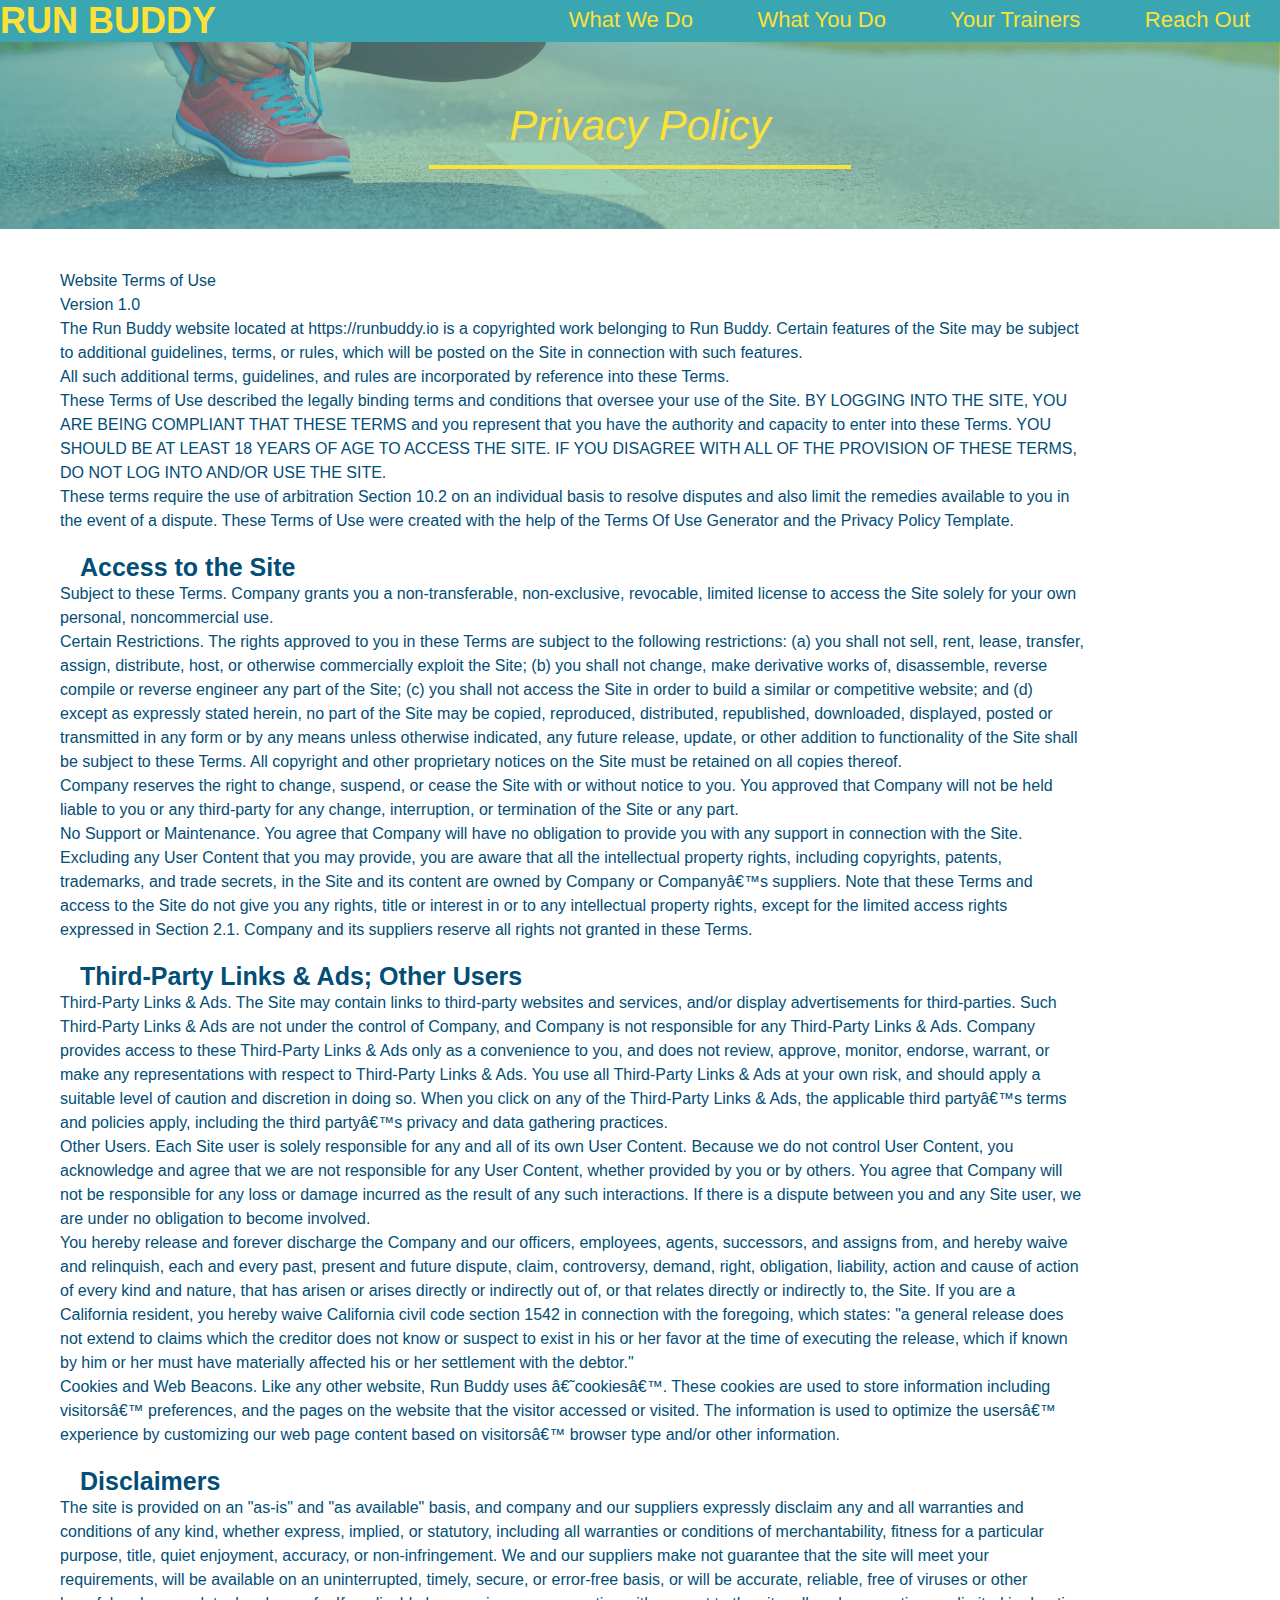
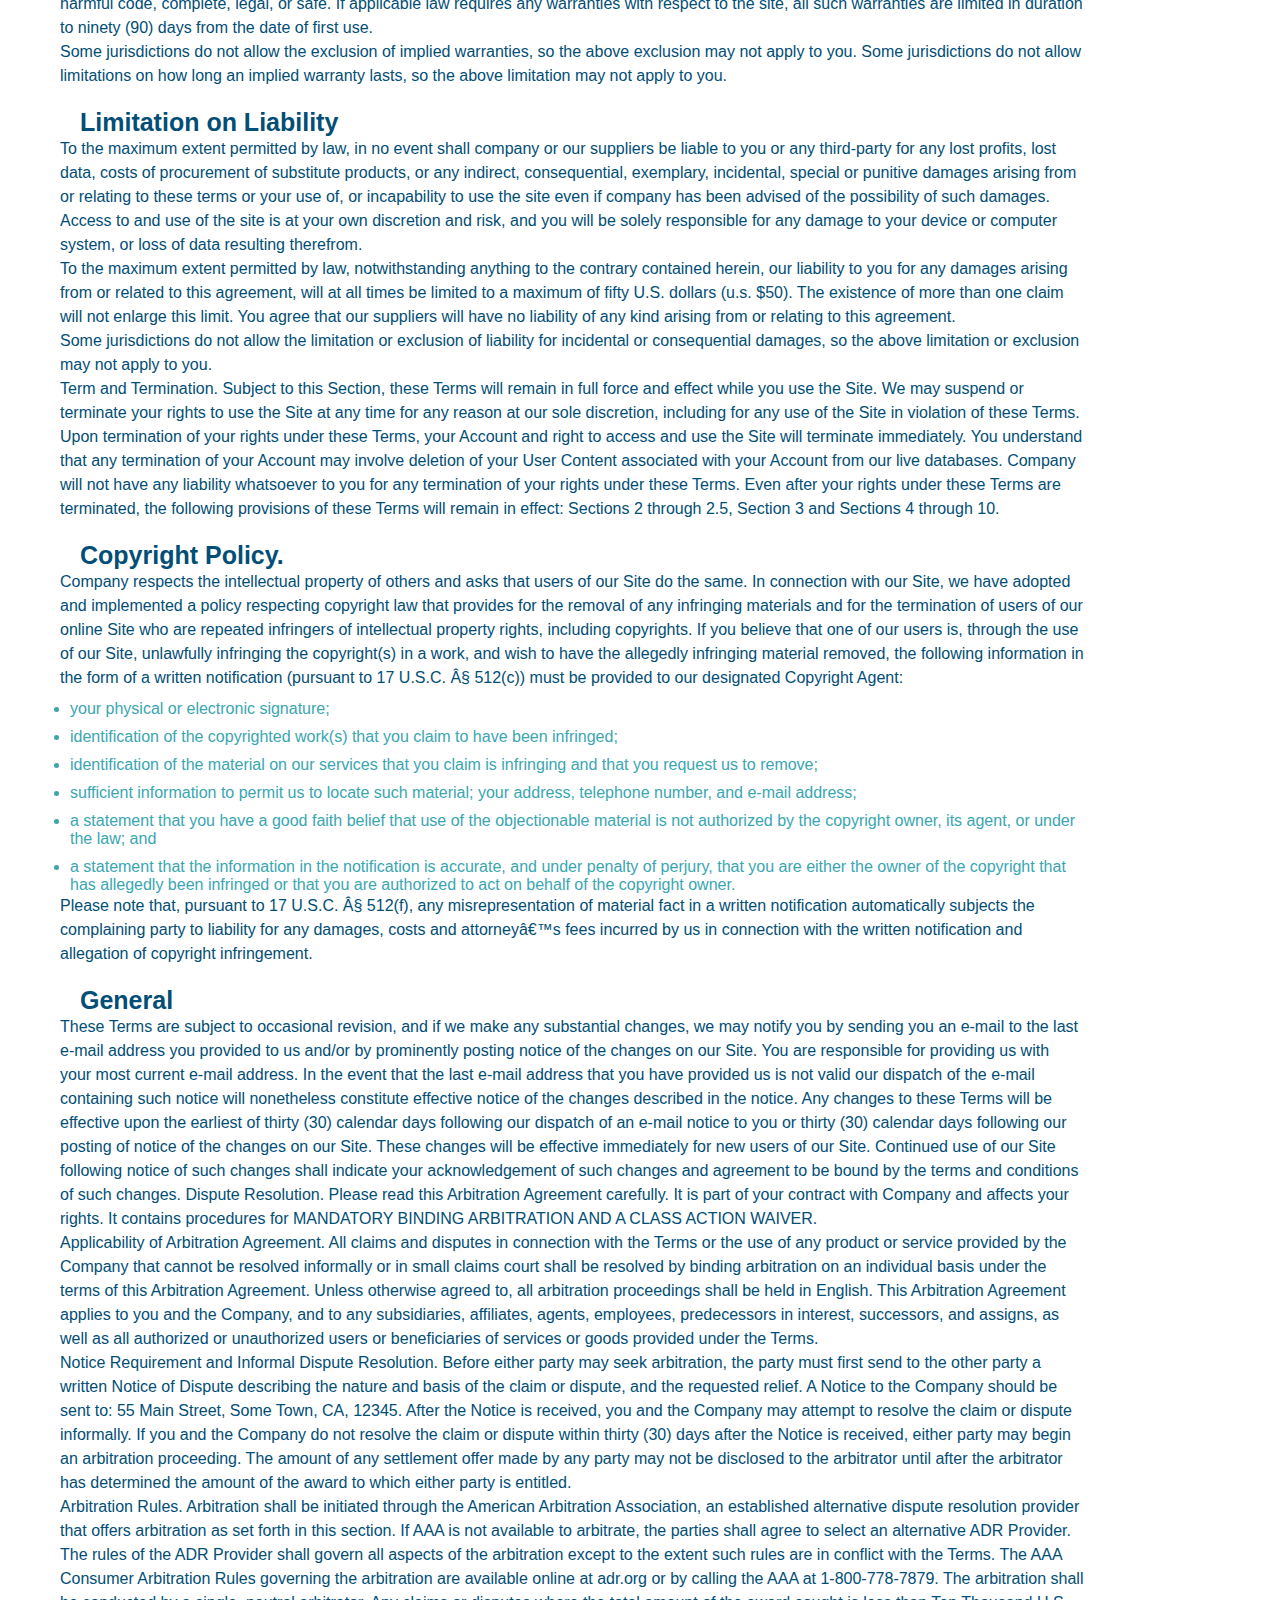
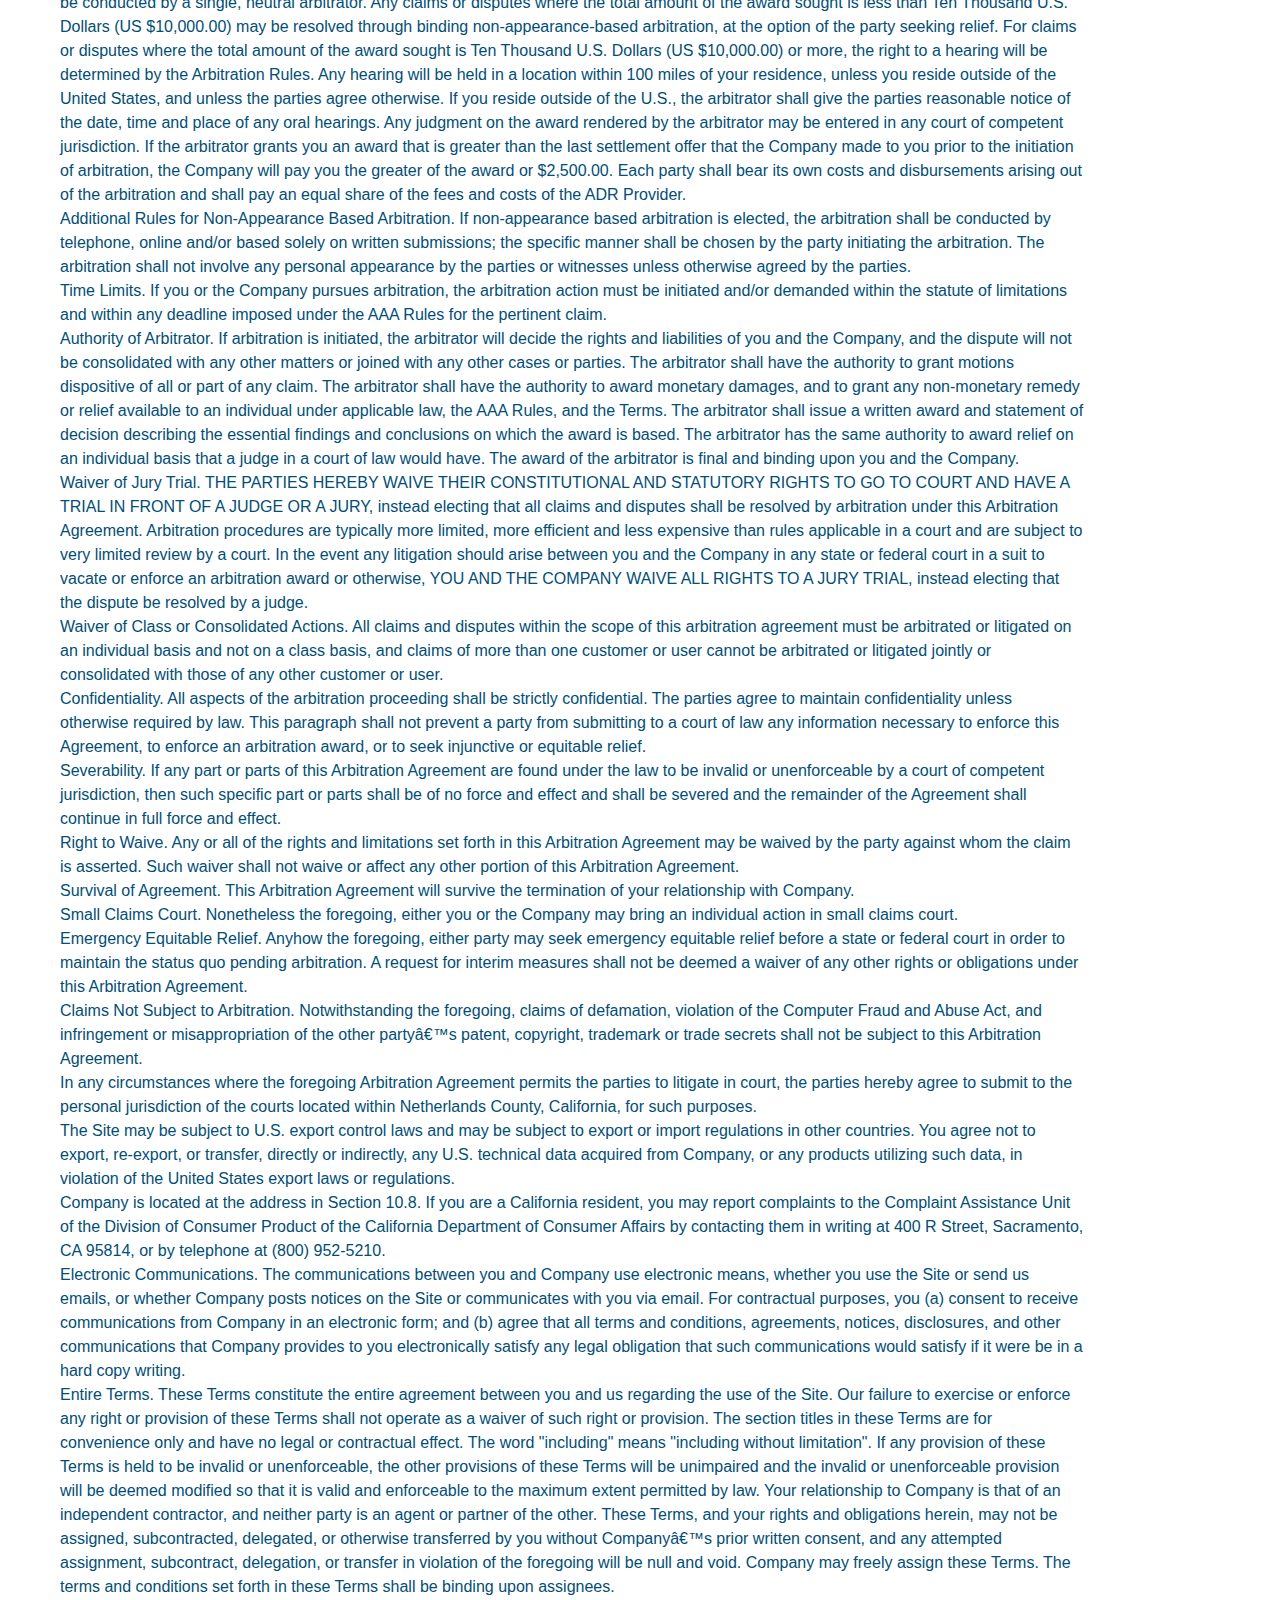
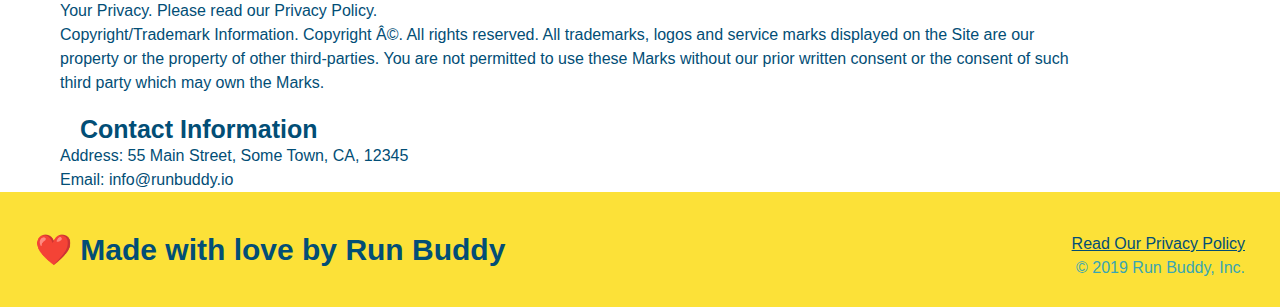
==== privacy-policy.html @ 4cdb473d "1.7" ====
<!DOCTYPE html>
<link rel="stylesheet" href="./assets/css/style.css"/>
<link rel="stylesheet" href="./assets/css/secondary-styles.css"/>
<html lang="en">
    <head>
        <meta charset="UTF-8"/>
        <title>Privacy Policy - Run Buddy</title>
    </head>
    <body> 
        <header>
            <h1> 
                <a href="/">RUN BUDDY</a>
    
                </h1>
            <nav>
                <!-- Unordered list element -->
                <ul>
                    <!-- List item elemtn -->
                    <li>
                        <!-- Anchor element -->
                        <a href="./index.html#what-we-do">What We Do</a>
                    </li>
                    <li>
                        <a href="./index.html#what-you-do">What You Do</a>
                    </li>
                    <li>
                        <a href="./index.html#your-trainers">Your Trainers</a>
                    </li>
                    <li>
                        <a href="./index.html#reach-out">Reach Out</a>
                    </li>
                </ul>
            </nav>
            </header>
            <section class="hero">
                <h2 class="page-title">
                    Privacy Policy
                </h2>

            </section> 

            <article class="secondary-content">
                <p>
                    Website Terms of Use
                  </p>
            
                  <p>
                    Version 1.0
                  </p>
            
                  <p>
                    The Run Buddy website located at https://runbuddy.io is a copyrighted work belonging to Run Buddy. Certain
                    features of the Site may be subject to additional guidelines, terms, or rules, which will be posted on the Site
                    in connection with such features.
                  </p>
            
                  <p>
                    All such additional terms, guidelines, and rules are incorporated by reference into these Terms.
                  </p>
            
                  <p>
                    These Terms of Use described the legally binding terms and conditions that oversee your use of the Site. BY
                    LOGGING INTO THE SITE, YOU ARE BEING COMPLIANT THAT THESE TERMS and you represent that you have the authority
                    and capacity to enter into these Terms. YOU SHOULD BE AT LEAST 18 YEARS OF AGE TO ACCESS THE SITE. IF YOU
                    DISAGREE WITH ALL OF THE PROVISION OF THESE TERMS, DO NOT LOG INTO AND/OR USE THE SITE.
                  </p>
            
                  <p>
                    These terms require the use of arbitration Section 10.2 on an individual basis to resolve disputes and also
                    limit the remedies available to you in the event of a dispute. These Terms of Use were created with the help of
                    the Terms Of Use Generator and the Privacy Policy Template.
                  </p>
            
                  <h3>
                    Access to the Site
                  </h3>
            
                  <p>
                    Subject to these Terms. Company grants you a non-transferable, non-exclusive, revocable, limited license to
                    access the Site solely for your own personal, noncommercial use.
                  </p>
            
                  <p>
                    Certain Restrictions. The rights approved to you in these Terms are subject to the following restrictions: (a)
                    you shall not sell, rent, lease, transfer, assign, distribute, host, or otherwise commercially exploit the Site;
                    (b) you shall not change, make derivative works of, disassemble, reverse compile or reverse engineer any part of
                    the Site; (c) you shall not access the Site in order to build a similar or competitive website; and (d) except
                    as expressly stated herein, no part of the Site may be copied, reproduced, distributed, republished, downloaded,
                    displayed, posted or transmitted in any form or by any means unless otherwise indicated, any future release,
                    update, or other addition to functionality of the Site shall be subject to these Terms. All copyright and other
                    proprietary notices on the Site must be retained on all copies thereof.
                  </p>
            
                  <p>
                    Company reserves the right to change, suspend, or cease the Site with or without notice to you. You approved
                    that Company will not be held liable to you or any third-party for any change, interruption, or termination of
                    the Site or any part.
                  </p>
            
                  <p>
                    No Support or Maintenance. You agree that Company will have no obligation to provide you with any support in
                    connection with the Site.
                  </p>
            
                  <p>
                    Excluding any User Content that you may provide, you are aware that all the intellectual property rights,
                    including copyrights, patents, trademarks, and trade secrets, in the Site and its content are owned by Company
                    or Companyâ€™s suppliers. Note that these Terms and access to the Site do not give you any rights, title or
                    interest in or to any intellectual property rights, except for the limited access rights expressed in Section
                    2.1. Company and its suppliers reserve all rights not granted in these Terms.
                  </p>
            
                  <h3>
                    Third-Party Links & Ads; Other Users
                  </h3>
            
                  <p>
                    Third-Party Links & Ads. The Site may contain links to third-party websites and services, and/or display
                    advertisements for third-parties. Such Third-Party Links & Ads are not under the control of Company, and Company
                    is not responsible for any Third-Party Links & Ads. Company provides access to these Third-Party Links & Ads
                    only as a convenience to you, and does not review, approve, monitor, endorse, warrant, or make any
                    representations with respect to Third-Party Links & Ads. You use all Third-Party Links & Ads at your own risk,
                    and should apply a suitable level of caution and discretion in doing so. When you click on any of the
                    Third-Party Links & Ads, the applicable third partyâ€™s terms and policies apply, including the third partyâ€™s
                    privacy and data gathering practices.
                  </p>
            
                  <p>
                    Other Users. Each Site user is solely responsible for any and all of its own User Content. Because we do not
                    control User Content, you acknowledge and agree that we are not responsible for any User Content, whether
                    provided by you or by others. You agree that Company will not be responsible for any loss or damage incurred as
                    the result of any such interactions. If there is a dispute between you and any Site user, we are under no
                    obligation to become involved.
                  </p>
            
                  <p>
                    You hereby release and forever discharge the Company and our officers, employees, agents, successors, and
                    assigns from, and hereby waive and relinquish, each and every past, present and future dispute, claim,
                    controversy, demand, right, obligation, liability, action and cause of action of every kind and nature, that has
                    arisen or arises directly or indirectly out of, or that relates directly or indirectly to, the Site. If you are
                    a California resident, you hereby waive California civil code section 1542 in connection with the foregoing,
                    which states: "a general release does not extend to claims which the creditor does not know or suspect to exist
                    in his or her favor at the time of executing the release, which if known by him or her must have materially
                    affected his or her settlement with the debtor."
                  </p>
            
                  <p>
                    Cookies and Web Beacons. Like any other website, Run Buddy uses â€˜cookiesâ€™. These cookies are used to store
                    information including visitorsâ€™ preferences, and the pages on the website that the visitor accessed or visited.
                    The information is used to optimize the usersâ€™ experience by customizing our web page content based on visitorsâ€™
                    browser type and/or other information.
                  </p>
            
                  <h3>
                    Disclaimers
                  </h3>
            
                  <p>
                    The site is provided on an "as-is" and "as available" basis, and company and our suppliers expressly disclaim
                    any and all warranties and conditions of any kind, whether express, implied, or statutory, including all
                    warranties or conditions of merchantability, fitness for a particular purpose, title, quiet enjoyment, accuracy,
                    or non-infringement. We and our suppliers make not guarantee that the site will meet your requirements, will be
                    available on an uninterrupted, timely, secure, or error-free basis, or will be accurate, reliable, free of
                    viruses or other harmful code, complete, legal, or safe. If applicable law requires any warranties with respect
                    to the site, all such warranties are limited in duration to ninety (90) days from the date of first use.
                  </p>
            
                  <p>
                    Some jurisdictions do not allow the exclusion of implied warranties, so the above exclusion may not apply to
                    you. Some jurisdictions do not allow limitations on how long an implied warranty lasts, so the above limitation
                    may not apply to you.
                  </p>
            
                  <h3>
                    Limitation on Liability
                  </h3>
            
                  <p>
                    To the maximum extent permitted by law, in no event shall company or our suppliers be liable to you or any
                    third-party for any lost profits, lost data, costs of procurement of substitute products, or any indirect,
                    consequential, exemplary, incidental, special or punitive damages arising from or relating to these terms or
                    your use of, or incapability to use the site even if company has been advised of the possibility of such
                    damages. Access to and use of the site is at your own discretion and risk, and you will be solely responsible
                    for any damage to your device or computer system, or loss of data resulting therefrom.
                  </p>
            
                  <p>
                    To the maximum extent permitted by law, notwithstanding anything to the contrary contained herein, our liability
                    to you for any damages arising from or related to this agreement, will at all times be limited to a maximum of
                    fifty U.S. dollars (u.s. $50). The existence of more than one claim will not enlarge this limit. You agree that
                    our suppliers will have no liability of any kind arising from or relating to this agreement.
                  </p>
            
                  <p>
                    Some jurisdictions do not allow the limitation or exclusion of liability for incidental or consequential
                    damages, so the above limitation or exclusion may not apply to you.
                  </p>
            
                  <p>
                    Term and Termination. Subject to this Section, these Terms will remain in full force and effect while you use
                    the Site. We may suspend or terminate your rights to use the Site at any time for any reason at our sole
                    discretion, including for any use of the Site in violation of these Terms. Upon termination of your rights under
                    these Terms, your Account and right to access and use the Site will terminate immediately. You understand that
                    any termination of your Account may involve deletion of your User Content associated with your Account from our
                    live databases. Company will not have any liability whatsoever to you for any termination of your rights under
                    these Terms. Even after your rights under these Terms are terminated, the following provisions of these Terms
                    will remain in effect: Sections 2 through 2.5, Section 3 and Sections 4 through 10.
                  </p>
            
                  <h3>
                    Copyright Policy.
                  </h3>
            
                  <p>
                    Company respects the intellectual property of others and asks that users of our Site do the same. In connection
                    with our Site, we have adopted and implemented a policy respecting copyright law that provides for the removal
                    of any infringing materials and for the termination of users of our online Site who are repeated infringers of
                    intellectual property rights, including copyrights. If you believe that one of our users is, through the use of
                    our Site, unlawfully infringing the copyright(s) in a work, and wish to have the allegedly infringing material
                    removed, the following information in the form of a written notification (pursuant to 17 U.S.C. Â§ 512(c)) must
                    be provided to our designated Copyright Agent:
                  </p>
            
                  <ul>
                    <li>
                      your physical or electronic signature;
                    </li>
                    <li>
                      identification of the copyrighted work(s) that you claim to have been infringed;
                    </li>
                    <li>
                      identification of the material on our services that you claim is infringing and that you request us to remove;
                    </li>
                    <li>
                      sufficient information to permit us to locate such material; your address, telephone number, and e-mail
                      address;
                    </li>
                    <li>
                      a statement that you have a good faith belief that use of the objectionable material is not authorized by the
                      copyright owner, its agent, or under the law; and
                    </li>
                    <li>
                      a statement that the information in the notification is accurate, and under penalty of perjury, that you are
                      either the owner of the copyright that has allegedly been infringed or that you are authorized to act on
                      behalf of the copyright owner.
                    </li>
                  </ul>
            
                  <p>
                    Please note that, pursuant to 17 U.S.C. Â§ 512(f), any misrepresentation of material fact in a written
                    notification automatically subjects the complaining party to liability for any damages, costs and attorneyâ€™s
                    fees incurred by us in connection with the written notification and allegation of copyright infringement.
                  </p>
            
                  <h3>
                    General
                  </h3>
            
                  <p>
                    These Terms are subject to occasional revision, and if we make any substantial changes, we may notify you by
                    sending you an e-mail to the last e-mail address you provided to us and/or by prominently posting notice of the
                    changes on our Site. You are responsible for providing us with your most current e-mail address. In the event
                    that the last e-mail address that you have provided us is not valid our dispatch of the e-mail containing such
                    notice will nonetheless constitute effective notice of the changes described in the notice. Any changes to these
                    Terms will be effective upon the earliest of thirty (30) calendar days following our dispatch of an e-mail
                    notice to you or thirty (30) calendar days following our posting of notice of the changes on our Site. These
                    changes will be effective immediately for new users of our Site. Continued use of our Site following notice of
                    such changes shall indicate your acknowledgement of such changes and agreement to be bound by the terms and
                    conditions of such changes. Dispute Resolution. Please read this Arbitration Agreement carefully. It is part of
                    your contract with Company and affects your rights. It contains procedures for MANDATORY BINDING ARBITRATION AND
                    A CLASS ACTION WAIVER.
                  </p>
            
                  <p>
                    Applicability of Arbitration Agreement. All claims and disputes in connection with the Terms or the use of any
                    product or service provided by the Company that cannot be resolved informally or in small claims court shall be
                    resolved by binding arbitration on an individual basis under the terms of this Arbitration Agreement. Unless
                    otherwise agreed to, all arbitration proceedings shall be held in English. This Arbitration Agreement applies to
                    you and the Company, and to any subsidiaries, affiliates, agents, employees, predecessors in interest,
                    successors, and assigns, as well as all authorized or unauthorized users or beneficiaries of services or goods
                    provided under the Terms.
                  </p>
            
                  <p>
                    Notice Requirement and Informal Dispute Resolution. Before either party may seek arbitration, the party must
                    first send to the other party a written Notice of Dispute describing the nature and basis of the claim or
                    dispute, and the requested relief. A Notice to the Company should be sent to: 55 Main Street, Some Town, CA,
                    12345. After the Notice is received, you and the Company may attempt to resolve the claim or dispute informally.
                    If you and the Company do not resolve the claim or dispute within thirty (30) days after the Notice is received,
                    either party may begin an arbitration proceeding. The amount of any settlement offer made by any party may not
                    be disclosed to the arbitrator until after the arbitrator has determined the amount of the award to which either
                    party is entitled.
                  </p>
            
                  <p>
                    Arbitration Rules. Arbitration shall be initiated through the American Arbitration Association, an established
                    alternative dispute resolution provider that offers arbitration as set forth in this section. If AAA is not
                    available to arbitrate, the parties shall agree to select an alternative ADR Provider. The rules of the ADR
                    Provider shall govern all aspects of the arbitration except to the extent such rules are in conflict with the
                    Terms. The AAA Consumer Arbitration Rules governing the arbitration are available online at adr.org or by
                    calling the AAA at 1-800-778-7879. The arbitration shall be conducted by a single, neutral arbitrator. Any
                    claims or disputes where the total amount of the award sought is less than Ten Thousand U.S. Dollars (US
                    $10,000.00) may be resolved through binding non-appearance-based arbitration, at the option of the party seeking
                    relief. For claims or disputes where the total amount of the award sought is Ten Thousand U.S. Dollars (US
                    $10,000.00) or more, the right to a hearing will be determined by the Arbitration Rules. Any hearing will be
                    held in a location within 100 miles of your residence, unless you reside outside of the United States, and
                    unless the parties agree otherwise. If you reside outside of the U.S., the arbitrator shall give the parties
                    reasonable notice of the date, time and place of any oral hearings. Any judgment on the award rendered by the
                    arbitrator may be entered in any court of competent jurisdiction. If the arbitrator grants you an award that is
                    greater than the last settlement offer that the Company made to you prior to the initiation of arbitration, the
                    Company will pay you the greater of the award or $2,500.00. Each party shall bear its own costs and
                    disbursements arising out of the arbitration and shall pay an equal share of the fees and costs of the ADR
                    Provider.
                  </p>
            
                  <p>
                    Additional Rules for Non-Appearance Based Arbitration. If non-appearance based arbitration is elected, the
                    arbitration shall be conducted by telephone, online and/or based solely on written submissions; the specific
                    manner shall be chosen by the party initiating the arbitration. The arbitration shall not involve any personal
                    appearance by the parties or witnesses unless otherwise agreed by the parties.
                  </p>
            
                  <p>
                    Time Limits. If you or the Company pursues arbitration, the arbitration action must be initiated and/or demanded
                    within the statute of limitations and within any deadline imposed under the AAA Rules for the pertinent claim.
                  </p>
            
                  <p>
                    Authority of Arbitrator. If arbitration is initiated, the arbitrator will decide the rights and liabilities of
                    you and the Company, and the dispute will not be consolidated with any other matters or joined with any other
                    cases or parties. The arbitrator shall have the authority to grant motions dispositive of all or part of any
                    claim. The arbitrator shall have the authority to award monetary damages, and to grant any non-monetary remedy
                    or relief available to an individual under applicable law, the AAA Rules, and the Terms. The arbitrator shall
                    issue a written award and statement of decision describing the essential findings and conclusions on which the
                    award is based. The arbitrator has the same authority to award relief on an individual basis that a judge in a
                    court of law would have. The award of the arbitrator is final and binding upon you and the Company.
                  </p>
            
                  <p>
                    Waiver of Jury Trial. THE PARTIES HEREBY WAIVE THEIR CONSTITUTIONAL AND STATUTORY RIGHTS TO GO TO COURT AND HAVE
                    A TRIAL IN FRONT OF A JUDGE OR A JURY, instead electing that all claims and disputes shall be resolved by
                    arbitration under this Arbitration Agreement. Arbitration procedures are typically more limited, more efficient
                    and less expensive than rules applicable in a court and are subject to very limited review by a court. In the
                    event any litigation should arise between you and the Company in any state or federal court in a suit to vacate
                    or enforce an arbitration award or otherwise, YOU AND THE COMPANY WAIVE ALL RIGHTS TO A JURY TRIAL, instead
                    electing that the dispute be resolved by a judge.
                  </p>
            
                  <p>
                    Waiver of Class or Consolidated Actions. All claims and disputes within the scope of this arbitration agreement
                    must be arbitrated or litigated on an individual basis and not on a class basis, and claims of more than one
                    customer or user cannot be arbitrated or litigated jointly or consolidated with those of any other customer or
                    user.
                  </p>
            
                  <p>
                    Confidentiality. All aspects of the arbitration proceeding shall be strictly confidential. The parties agree to
                    maintain confidentiality unless otherwise required by law. This paragraph shall not prevent a party from
                    submitting to a court of law any information necessary to enforce this Agreement, to enforce an arbitration
                    award, or to seek injunctive or equitable relief.
                  </p>
            
                  <p>
                    Severability. If any part or parts of this Arbitration Agreement are found under the law to be invalid or
                    unenforceable by a court of competent jurisdiction, then such specific part or parts shall be of no force and
                    effect and shall be severed and the remainder of the Agreement shall continue in full force and effect.
                  </p>
            
                  <p>
                    Right to Waive. Any or all of the rights and limitations set forth in this Arbitration Agreement may be waived
                    by the party against whom the claim is asserted. Such waiver shall not waive or affect any other portion of this
                    Arbitration Agreement.
                  </p>
            
                  <p>
                    Survival of Agreement. This Arbitration Agreement will survive the termination of your relationship with
                    Company.
                  </p>
            
                  <p>
                    Small Claims Court. Nonetheless the foregoing, either you or the Company may bring an individual action in small
                    claims court.
                  </p>
            
                  <p>
                    Emergency Equitable Relief. Anyhow the foregoing, either party may seek emergency equitable relief before a
                    state or federal court in order to maintain the status quo pending arbitration. A request for interim measures
                    shall not be deemed a waiver of any other rights or obligations under this Arbitration Agreement.
                  </p>
            
                  <p>
                    Claims Not Subject to Arbitration. Notwithstanding the foregoing, claims of defamation, violation of the
                    Computer Fraud and Abuse Act, and infringement or misappropriation of the other partyâ€™s patent, copyright,
                    trademark or trade secrets shall not be subject to this Arbitration Agreement.
                  </p>
            
                  <p>
                    In any circumstances where the foregoing Arbitration Agreement permits the parties to litigate in court, the
                    parties hereby agree to submit to the personal jurisdiction of the courts located within Netherlands County,
                    California, for such purposes.
                  </p>
            
                  <p>
                    The Site may be subject to U.S. export control laws and may be subject to export or import regulations in other
                    countries. You agree not to export, re-export, or transfer, directly or indirectly, any U.S. technical data
                    acquired from Company, or any products utilizing such data, in violation of the United States export laws or
                    regulations.
                  </p>
            
                  <p>
                    Company is located at the address in Section 10.8. If you are a California resident, you may report complaints
                    to the Complaint Assistance Unit of the Division of Consumer Product of the California Department of Consumer
                    Affairs by contacting them in writing at 400 R Street, Sacramento, CA 95814, or by telephone at (800) 952-5210.
                  </p>
            
                  <p>
                    Electronic Communications. The communications between you and Company use electronic means, whether you use the
                    Site or send us emails, or whether Company posts notices on the Site or communicates with you via email. For
                    contractual purposes, you (a) consent to receive communications from Company in an electronic form; and (b)
                    agree that all terms and conditions, agreements, notices, disclosures, and other communications that Company
                    provides to you electronically satisfy any legal obligation that such communications would satisfy if it were be
                    in a hard copy writing.
                  </p>
            
                  <p>
                    Entire Terms. These Terms constitute the entire agreement between you and us regarding the use of the Site. Our
                    failure to exercise or enforce any right or provision of these Terms shall not operate as a waiver of such right
                    or provision. The section titles in these Terms are for convenience only and have no legal or contractual
                    effect. The word "including" means "including without limitation". If any provision of these Terms is held to be
                    invalid or unenforceable, the other provisions of these Terms will be unimpaired and the invalid or
                    unenforceable provision will be deemed modified so that it is valid and enforceable to the maximum extent
                    permitted by law. Your relationship to Company is that of an independent contractor, and neither party is an
                    agent or partner of the other. These Terms, and your rights and obligations herein, may not be assigned,
                    subcontracted, delegated, or otherwise transferred by you without Companyâ€™s prior written consent, and any
                    attempted assignment, subcontract, delegation, or transfer in violation of the foregoing will be null and void.
                    Company may freely assign these Terms. The terms and conditions set forth in these Terms shall be binding upon
                    assignees.
                  </p>
            
                  <p>
                    Your Privacy. Please read our Privacy Policy.
                  </p>
            
                  <p>
                    Copyright/Trademark Information. Copyright Â©. All rights reserved. All trademarks, logos and service marks
                    displayed on the Site are our property or the property of other third-parties. You are not permitted to use
                    these Marks without our prior written consent or the consent of such third party which may own the Marks.
                  </p>
            
                  <h3>
                    Contact Information
                  </h3>
            
                  <p>
                    Address: 55 Main Street, Some Town, CA, 12345
                  </p>
            
                  <p>
                    Email: info@runbuddy.io
                  </p>

            </article>
             <!-- footer -->
        <footer>
            <h2>❤️ Made with love by Run Buddy</h2>
            <div>
                <a href="#">Read Our Privacy Policy</a><br/>
                &copy; 2019 Run Buddy, Inc.
            </div>

        </footer>
    </body>

</html>
---- assets/css/style.css ----
* {
    margin: 0;
    padding: 0;
    box-sizing: border-box;
}
body {
    /* more on this crazy alphanumerical value in a minute! */
    color: #39a6b2;
    font-family: Helvetica, Arial, sans-serif;
    
  }

  /* apply styles to <header> */
  header {
      padding: 20px 35 px; 
      background-color: #39a6b2;
  }

  header h1 {
      font-weight: bold;
      font-size: 36px;
      color: #fce138;
      margin: 0;
      display: inline;
  }

  header a {
    text-decoration: none;  
    color: #fce138
  }
  header nav {
      float: right;
      margin: 7px 0;
  }
  header nav ul li {
      display: inline;
  }
  header nav ul li a {
      margin: 0 30px;
      font-weight: lighter;
      font-size: 22px;
  }

  footer {
      background: #fce138;
      width: 100%;
      padding: 40px 35px;
  }

  footer h2 {
      display: inline;
      color: #024e76;
      font-size: 30px;
      margin: 0;
  }

  footer div {
      float: right;
      line-height: 1.5;
      text-align: right;
  }

  footer a {
      color: #024e76;
  }
  section {
    padding: 60px;
  
  }

  /* Hero Style Start */
  .hero {
    background-image: url("../images/hero-bg.jpg");
    height: 600px;
    background-size: cover;
    background-position: center;
    position: relative;
    
  }
  /* Hero Style End */

  .hero-form {
      color:#024e76;
      background:#fce138;
      padding: 20px;
      width: 500px;
      border: solid 3px #024e76;
      position: absolute;
      bottom: 120px;
      right: 140px;
  }

  .hero-form p {
      margin: 5px 15px;

  }

  .form-input {
    border: 1px solid #024e76;
    display: block;
    padding: 7px 15px;
    font-size: 16px;
    color: #024e76;
    width: 100%;
    margin-bottom: 15px;
  
  }

  .hero-form label {
      margin: 0 5px;
  }

  .hero-form button {
      background: #024e76;
      color: #fce138;
      padding: 10px 20px;
      margin: 10px;
      border: none;
      font-size: 16px;
  }
/* Hero styles end */

.intro {
    text-align: center;
}


.intro p {
    line-height: 1.7;
    color: #39a6b2;
    width: 80%;
    font-size: 20px;
    /* add this alongside your other declarations */
    margin: 0 auto
}

.steps {
    text-align: center;
    background: #fce138;
}

.section-title {
    font-size: 55px;
    color: #024e76;
    margin-bottom: 35px;
    padding: 0 100px 20px 100px;
    display: inline-block;
    border-bottom: 3px solid;
  }
  
  .primary-border {
    border-color: #fce138;
  }
  
  .secondary-border {
    border-color: #39a6b2;
  }

  .steps div {
      margin-bottom: 80px;
  }
  .steps img {
    width: 15%;
    margin: 10px 0;
  }
  
  .steps h3 {
    color: #024e76;
    font-size: 46px;
    margin-top: 10px;
  }
  
  .steps p {
    color: #39a6b2;
    font-size: 23px;
  }
  .steps span {
      font-size: 38px;
  }

  .trainers {
      text-align: center;
      
  }
  .trainer {
    width: 900px;
    margin: 0 auto 30px auto;
    background: #024e76;
    color: #fce138;
    overflow: auto;
  }
  .trainer img {
    width: 35%;
    float: left;
    overflow: auto;
  }
  
  .trainer-bio {
    padding: 35px;
    float: left;
    width: 65%;
  }
  .text-left {
    text-align: left;
  }
  
  .text-right {
    text-align: right;
  }
  .trainer-bio h3 {
    font-size: 32px;
    margin-bottom: 8px;
  }
  
  .trainer-bio h4 {
    font-weight: lighter;
    font-size: 26px;
    margin-bottom: 25px;
  }
  
  .trainer-bio p {
    font-size: 17px;
    line-height: 1.3;
  }
  .contact {
    background-color: #024e76;
    text-align: center;
  }
.contact h2 {
  color:#fce138;
}
.contact-info iframe {
  width: 400px;
  height: 400px;
}

.contact-info div {
  width: 410px;
  display: inline-block;
  vertical-align: top;
  text-align: left;
  margin: 30px 0 0 60px;
  color: white;
}

.contact-info h3 {
  color: #fce138;
  font-size: 32px;
}

.contact-info p, .contact-info address {
  margin: 20px 0;
  line-height: 1.5;
  font-size: 20px;
  font-style: normal;
}

.contact-info a {
  color: #fce138;
}
---- assets/css/secondary-styles.css ----
.hero {
    background-position: bottom;
    height: auto;
    text-align: center;
    margin-bottom: 40px;
  }

  .page-title {
      color: #fce138;
      display: inline-block;
      border-bottom: 4px solid #fce138;
      padding: 0 80px 15px 80px;
      font-weight: normal;
      font-size: 42px;
      font-style: italic;
  }

  .secondary-content {
      width: 80%;
      margin: 30px 0 0 60px;
      color: #024e76;

  }
  .secondary-content h3 {
      font-size: 25px;
      margin: 20px 0 0 20px;
  }

  .secondary-content p {
      font-size: 16px;
      line-height: 1.5;
      margin: 30px 0 0 60p;
  }

  .secondary-content li {
      color: #39a6b2;
      margin: 10px 0 0 10px;
  }
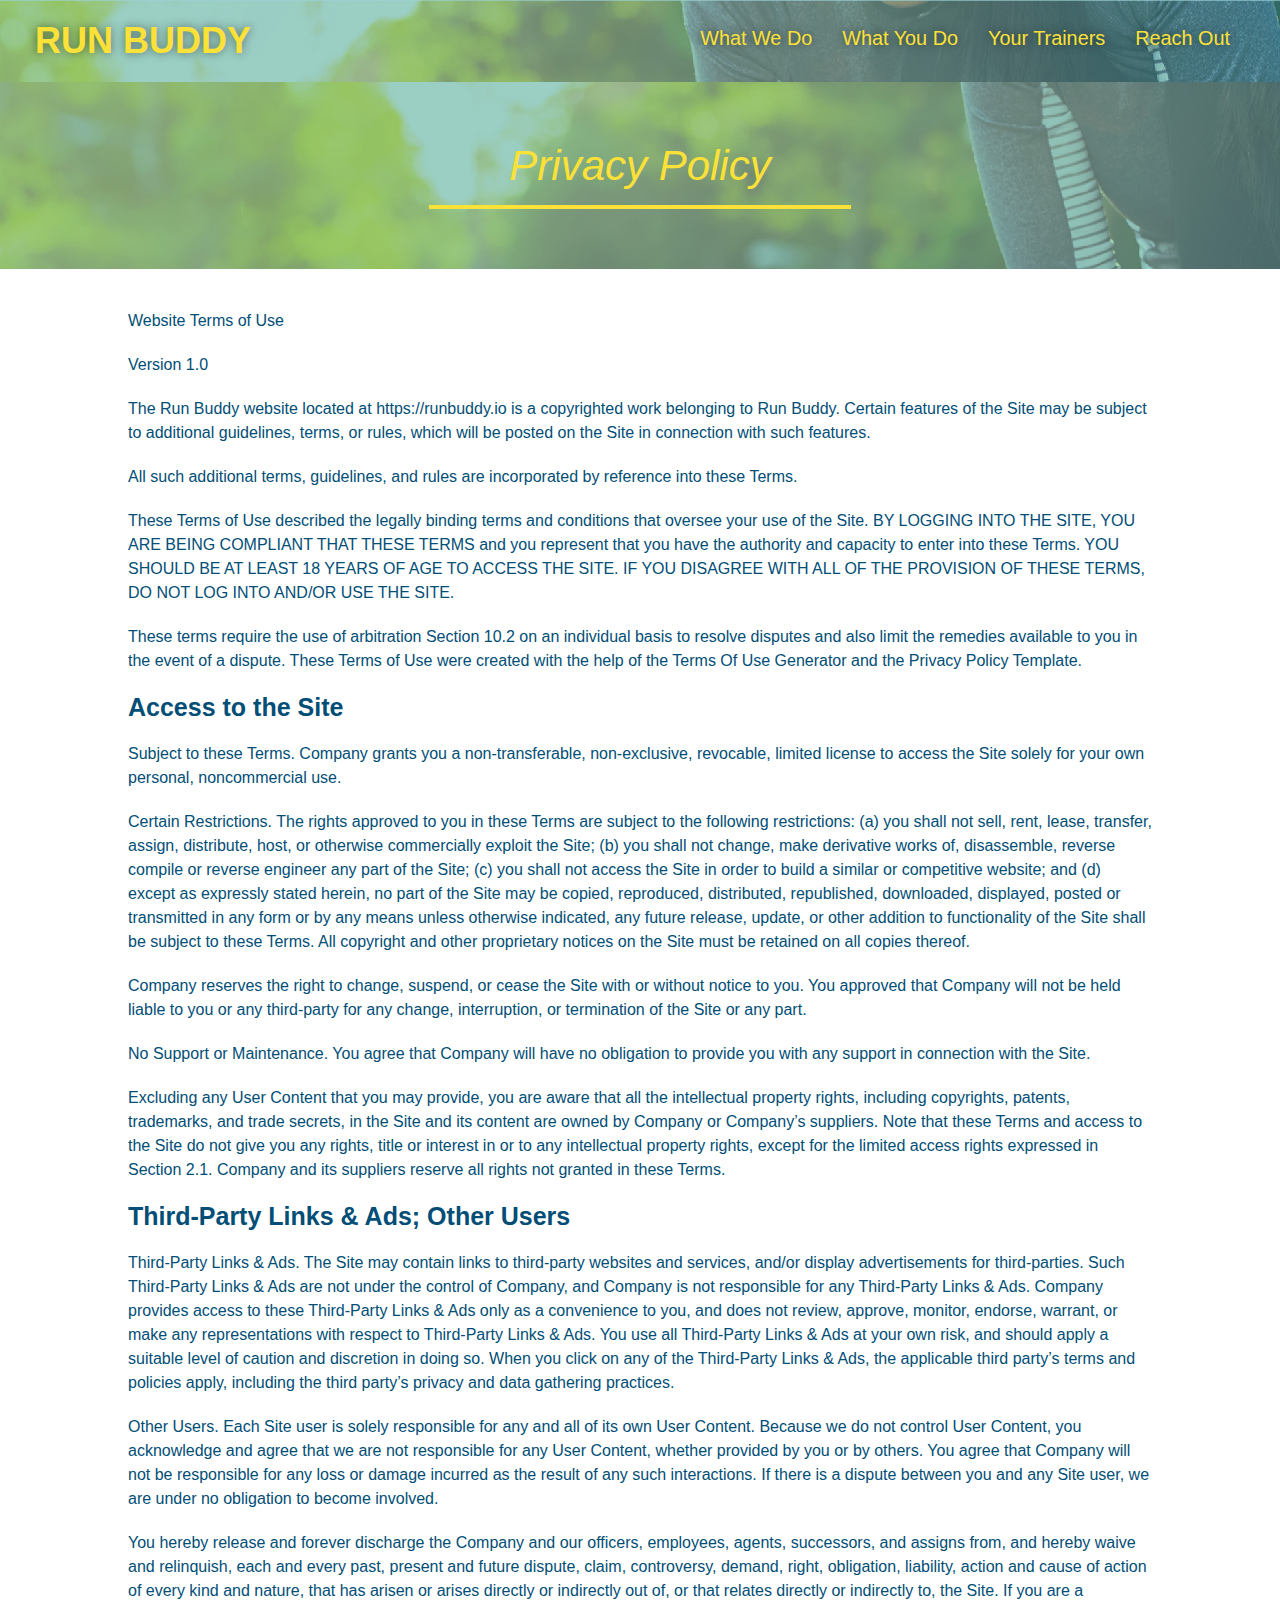
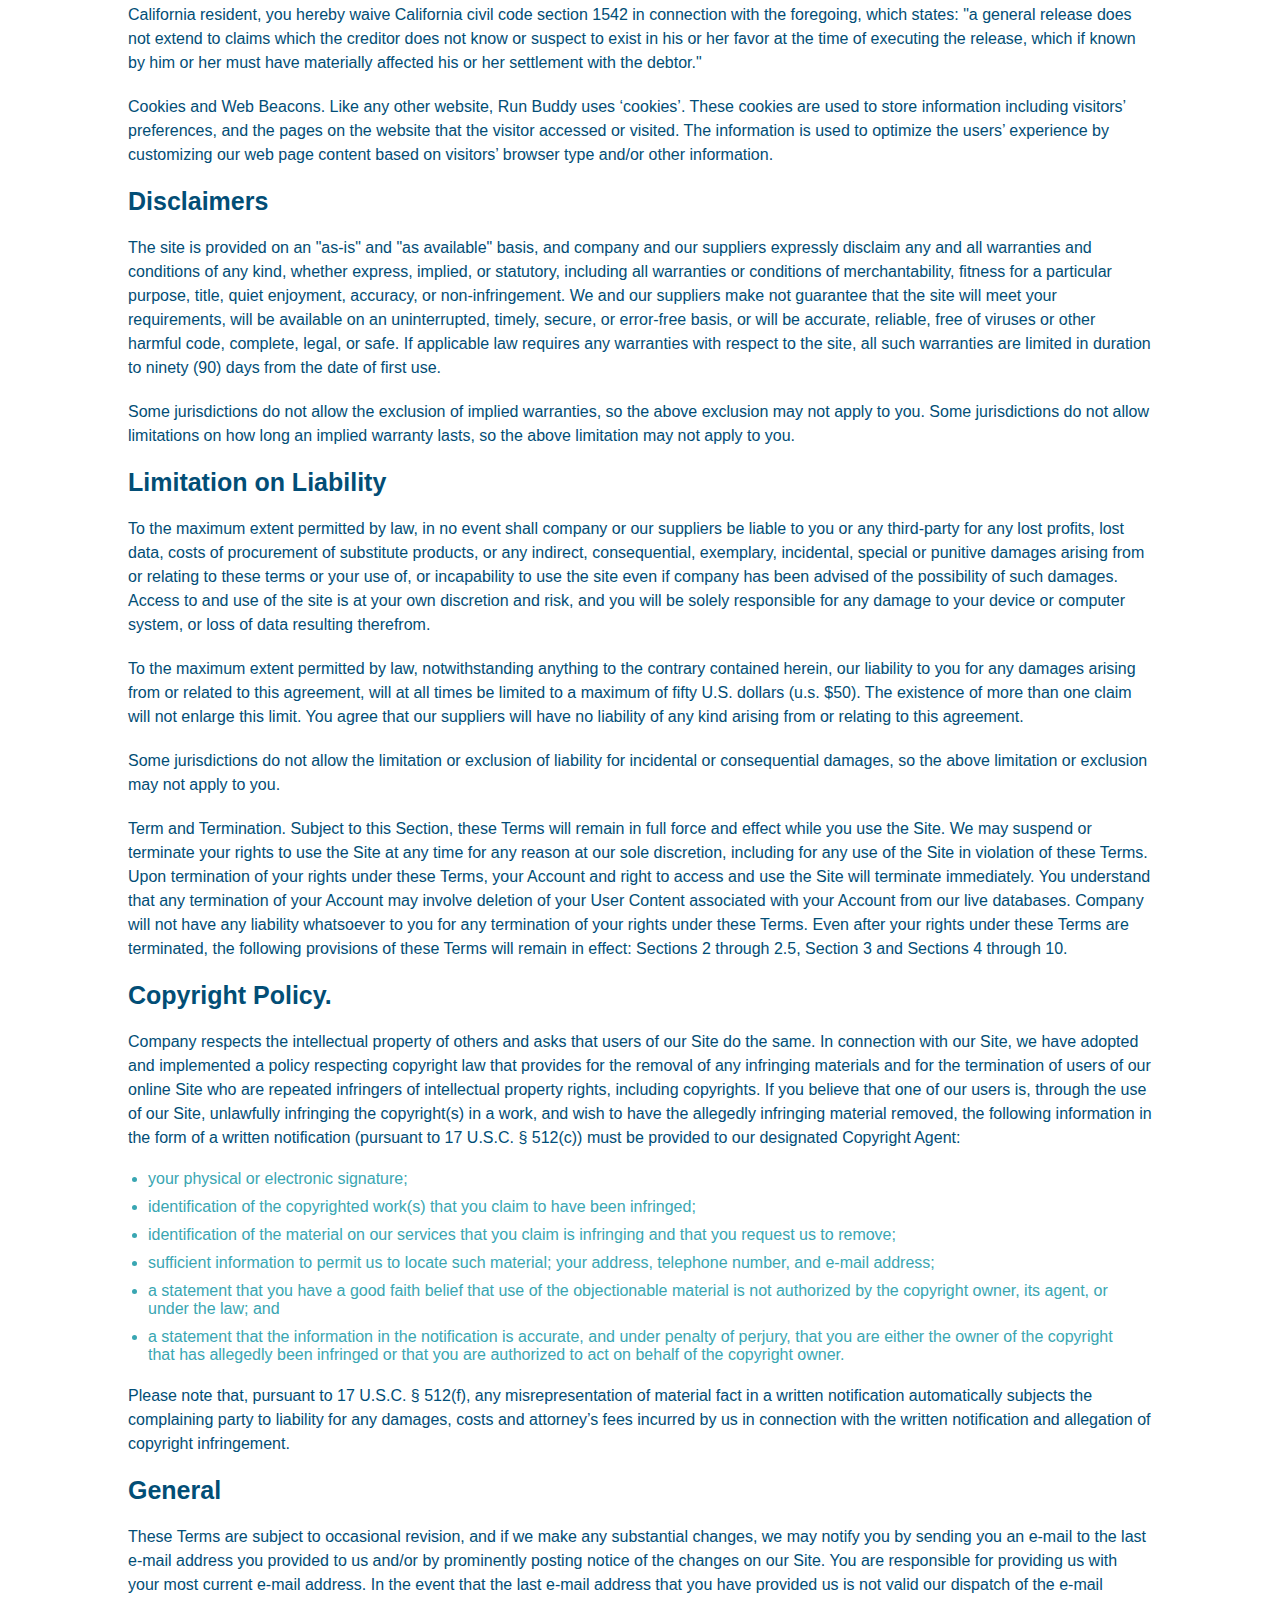
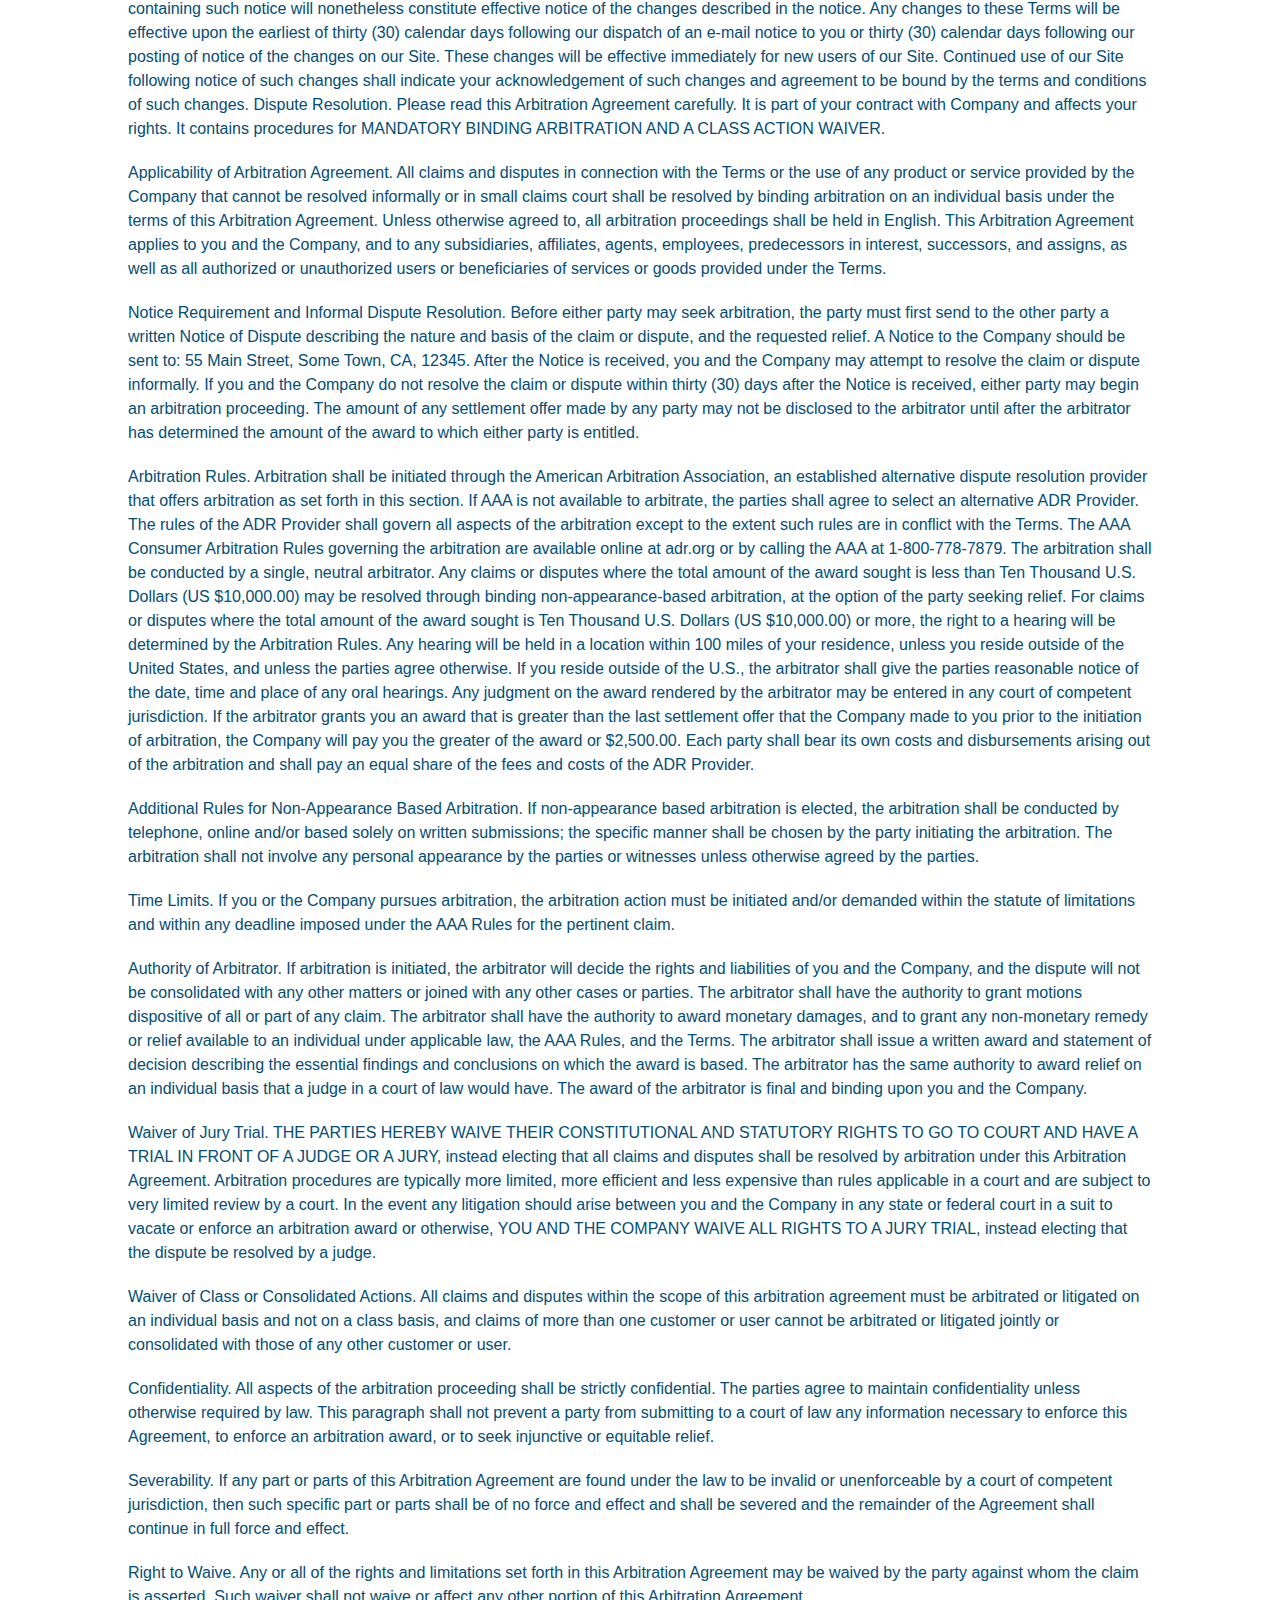
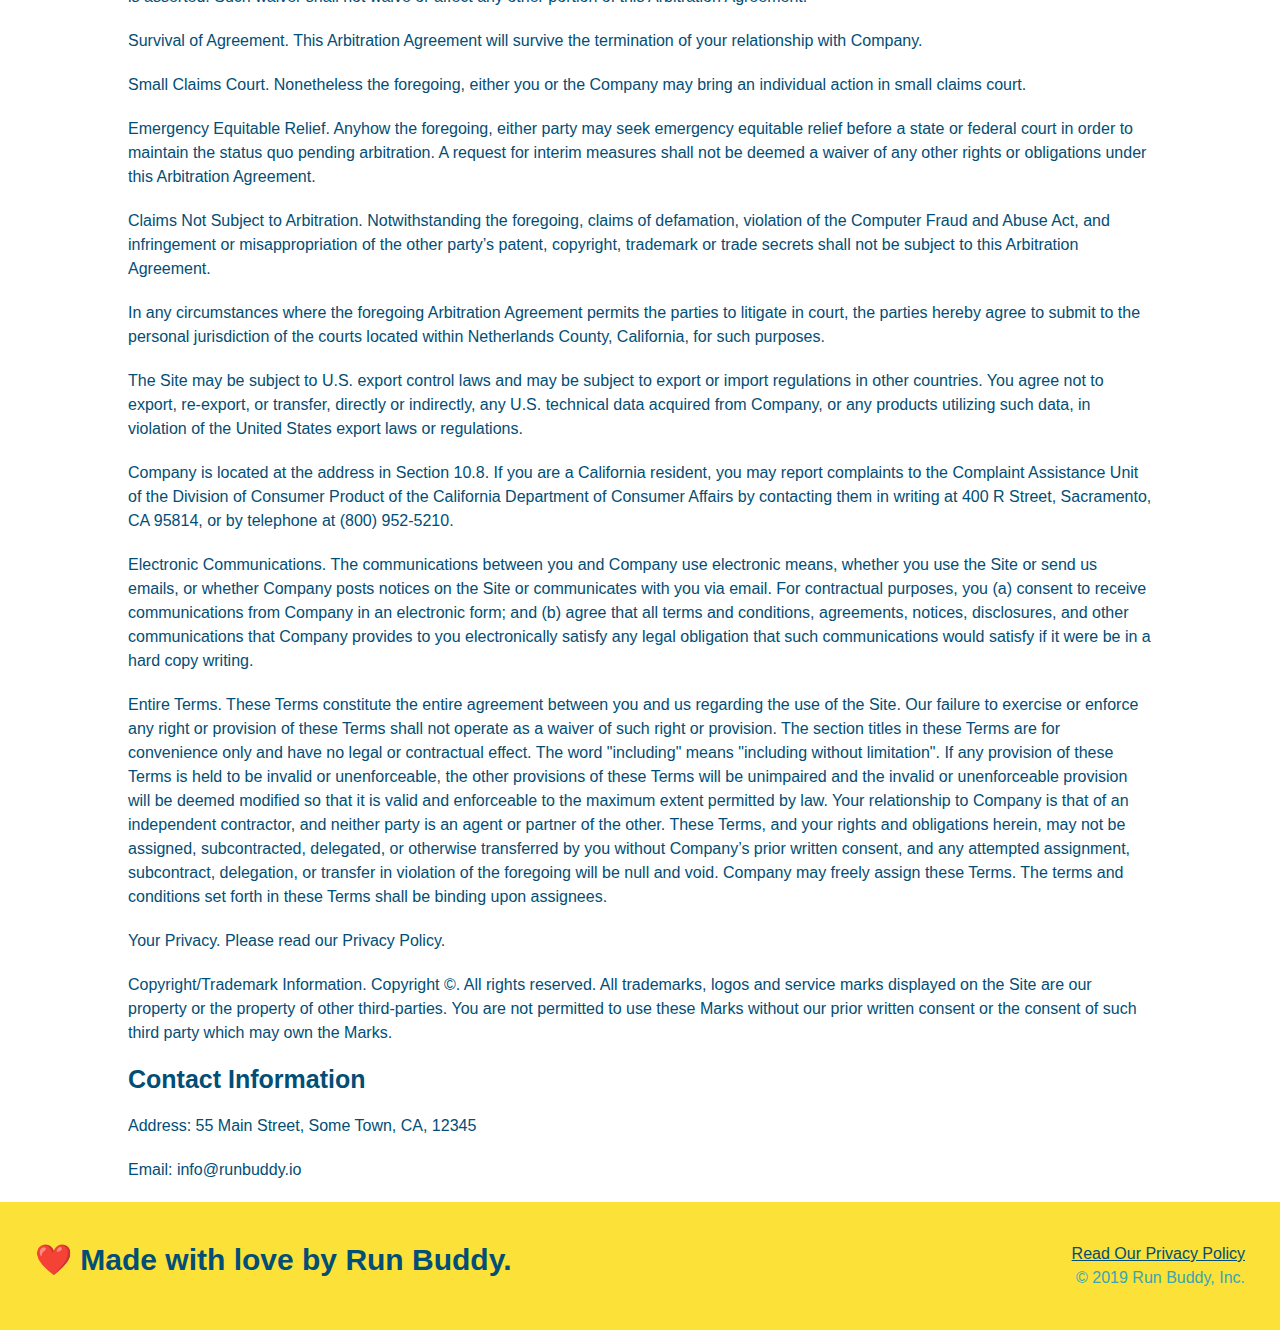
==== commit 6fdf8493: "final css touches" ====
--- a/privacy-policy.html
+++ b/privacy-policy.html
@@ -1,474 +1,474 @@
 <!DOCTYPE html>
-<link rel="stylesheet" href="./assets/css/style.css"/>
-<link rel="stylesheet" href="./assets/css/secondary-styles.css"/>
 <html lang="en">
-    <head>
-        <meta charset="UTF-8"/>
-        <title>Privacy Policy - Run Buddy</title>
-    </head>
-    <body> 
-        <header>
-            <h1> 
-                <a href="/">RUN BUDDY</a>
-    
-                </h1>
-            <nav>
-                <!-- Unordered list element -->
-                <ul>
-                    <!-- List item elemtn -->
-                    <li>
-                        <!-- Anchor element -->
-                        <a href="./index.html#what-we-do">What We Do</a>
-                    </li>
-                    <li>
-                        <a href="./index.html#what-you-do">What You Do</a>
-                    </li>
-                    <li>
-                        <a href="./index.html#your-trainers">Your Trainers</a>
-                    </li>
-                    <li>
-                        <a href="./index.html#reach-out">Reach Out</a>
-                    </li>
-                </ul>
-            </nav>
-            </header>
-            <section class="hero">
-                <h2 class="page-title">
-                    Privacy Policy
-                </h2>
-
-            </section> 
-
-            <article class="secondary-content">
-                <p>
-                    Website Terms of Use
-                  </p>
-            
-                  <p>
-                    Version 1.0
-                  </p>
-            
-                  <p>
-                    The Run Buddy website located at https://runbuddy.io is a copyrighted work belonging to Run Buddy. Certain
-                    features of the Site may be subject to additional guidelines, terms, or rules, which will be posted on the Site
-                    in connection with such features.
-                  </p>
-            
-                  <p>
-                    All such additional terms, guidelines, and rules are incorporated by reference into these Terms.
-                  </p>
-            
-                  <p>
-                    These Terms of Use described the legally binding terms and conditions that oversee your use of the Site. BY
-                    LOGGING INTO THE SITE, YOU ARE BEING COMPLIANT THAT THESE TERMS and you represent that you have the authority
-                    and capacity to enter into these Terms. YOU SHOULD BE AT LEAST 18 YEARS OF AGE TO ACCESS THE SITE. IF YOU
-                    DISAGREE WITH ALL OF THE PROVISION OF THESE TERMS, DO NOT LOG INTO AND/OR USE THE SITE.
-                  </p>
-            
-                  <p>
-                    These terms require the use of arbitration Section 10.2 on an individual basis to resolve disputes and also
-                    limit the remedies available to you in the event of a dispute. These Terms of Use were created with the help of
-                    the Terms Of Use Generator and the Privacy Policy Template.
-                  </p>
-            
-                  <h3>
-                    Access to the Site
-                  </h3>
-            
-                  <p>
-                    Subject to these Terms. Company grants you a non-transferable, non-exclusive, revocable, limited license to
-                    access the Site solely for your own personal, noncommercial use.
-                  </p>
-            
-                  <p>
-                    Certain Restrictions. The rights approved to you in these Terms are subject to the following restrictions: (a)
-                    you shall not sell, rent, lease, transfer, assign, distribute, host, or otherwise commercially exploit the Site;
-                    (b) you shall not change, make derivative works of, disassemble, reverse compile or reverse engineer any part of
-                    the Site; (c) you shall not access the Site in order to build a similar or competitive website; and (d) except
-                    as expressly stated herein, no part of the Site may be copied, reproduced, distributed, republished, downloaded,
-                    displayed, posted or transmitted in any form or by any means unless otherwise indicated, any future release,
-                    update, or other addition to functionality of the Site shall be subject to these Terms. All copyright and other
-                    proprietary notices on the Site must be retained on all copies thereof.
-                  </p>
-            
-                  <p>
-                    Company reserves the right to change, suspend, or cease the Site with or without notice to you. You approved
-                    that Company will not be held liable to you or any third-party for any change, interruption, or termination of
-                    the Site or any part.
-                  </p>
-            
-                  <p>
-                    No Support or Maintenance. You agree that Company will have no obligation to provide you with any support in
-                    connection with the Site.
-                  </p>
-            
-                  <p>
-                    Excluding any User Content that you may provide, you are aware that all the intellectual property rights,
-                    including copyrights, patents, trademarks, and trade secrets, in the Site and its content are owned by Company
-                    or Companyâ€™s suppliers. Note that these Terms and access to the Site do not give you any rights, title or
-                    interest in or to any intellectual property rights, except for the limited access rights expressed in Section
-                    2.1. Company and its suppliers reserve all rights not granted in these Terms.
-                  </p>
-            
-                  <h3>
-                    Third-Party Links & Ads; Other Users
-                  </h3>
-            
-                  <p>
-                    Third-Party Links & Ads. The Site may contain links to third-party websites and services, and/or display
-                    advertisements for third-parties. Such Third-Party Links & Ads are not under the control of Company, and Company
-                    is not responsible for any Third-Party Links & Ads. Company provides access to these Third-Party Links & Ads
-                    only as a convenience to you, and does not review, approve, monitor, endorse, warrant, or make any
-                    representations with respect to Third-Party Links & Ads. You use all Third-Party Links & Ads at your own risk,
-                    and should apply a suitable level of caution and discretion in doing so. When you click on any of the
-                    Third-Party Links & Ads, the applicable third partyâ€™s terms and policies apply, including the third partyâ€™s
-                    privacy and data gathering practices.
-                  </p>
-            
-                  <p>
-                    Other Users. Each Site user is solely responsible for any and all of its own User Content. Because we do not
-                    control User Content, you acknowledge and agree that we are not responsible for any User Content, whether
-                    provided by you or by others. You agree that Company will not be responsible for any loss or damage incurred as
-                    the result of any such interactions. If there is a dispute between you and any Site user, we are under no
-                    obligation to become involved.
-                  </p>
-            
-                  <p>
-                    You hereby release and forever discharge the Company and our officers, employees, agents, successors, and
-                    assigns from, and hereby waive and relinquish, each and every past, present and future dispute, claim,
-                    controversy, demand, right, obligation, liability, action and cause of action of every kind and nature, that has
-                    arisen or arises directly or indirectly out of, or that relates directly or indirectly to, the Site. If you are
-                    a California resident, you hereby waive California civil code section 1542 in connection with the foregoing,
-                    which states: "a general release does not extend to claims which the creditor does not know or suspect to exist
-                    in his or her favor at the time of executing the release, which if known by him or her must have materially
-                    affected his or her settlement with the debtor."
-                  </p>
-            
-                  <p>
-                    Cookies and Web Beacons. Like any other website, Run Buddy uses â€˜cookiesâ€™. These cookies are used to store
-                    information including visitorsâ€™ preferences, and the pages on the website that the visitor accessed or visited.
-                    The information is used to optimize the usersâ€™ experience by customizing our web page content based on visitorsâ€™
-                    browser type and/or other information.
-                  </p>
-            
-                  <h3>
-                    Disclaimers
-                  </h3>
-            
-                  <p>
-                    The site is provided on an "as-is" and "as available" basis, and company and our suppliers expressly disclaim
-                    any and all warranties and conditions of any kind, whether express, implied, or statutory, including all
-                    warranties or conditions of merchantability, fitness for a particular purpose, title, quiet enjoyment, accuracy,
-                    or non-infringement. We and our suppliers make not guarantee that the site will meet your requirements, will be
-                    available on an uninterrupted, timely, secure, or error-free basis, or will be accurate, reliable, free of
-                    viruses or other harmful code, complete, legal, or safe. If applicable law requires any warranties with respect
-                    to the site, all such warranties are limited in duration to ninety (90) days from the date of first use.
-                  </p>
-            
-                  <p>
-                    Some jurisdictions do not allow the exclusion of implied warranties, so the above exclusion may not apply to
-                    you. Some jurisdictions do not allow limitations on how long an implied warranty lasts, so the above limitation
-                    may not apply to you.
-                  </p>
-            
-                  <h3>
-                    Limitation on Liability
-                  </h3>
-            
-                  <p>
-                    To the maximum extent permitted by law, in no event shall company or our suppliers be liable to you or any
-                    third-party for any lost profits, lost data, costs of procurement of substitute products, or any indirect,
-                    consequential, exemplary, incidental, special or punitive damages arising from or relating to these terms or
-                    your use of, or incapability to use the site even if company has been advised of the possibility of such
-                    damages. Access to and use of the site is at your own discretion and risk, and you will be solely responsible
-                    for any damage to your device or computer system, or loss of data resulting therefrom.
-                  </p>
-            
-                  <p>
-                    To the maximum extent permitted by law, notwithstanding anything to the contrary contained herein, our liability
-                    to you for any damages arising from or related to this agreement, will at all times be limited to a maximum of
-                    fifty U.S. dollars (u.s. $50). The existence of more than one claim will not enlarge this limit. You agree that
-                    our suppliers will have no liability of any kind arising from or relating to this agreement.
-                  </p>
-            
-                  <p>
-                    Some jurisdictions do not allow the limitation or exclusion of liability for incidental or consequential
-                    damages, so the above limitation or exclusion may not apply to you.
-                  </p>
-            
-                  <p>
-                    Term and Termination. Subject to this Section, these Terms will remain in full force and effect while you use
-                    the Site. We may suspend or terminate your rights to use the Site at any time for any reason at our sole
-                    discretion, including for any use of the Site in violation of these Terms. Upon termination of your rights under
-                    these Terms, your Account and right to access and use the Site will terminate immediately. You understand that
-                    any termination of your Account may involve deletion of your User Content associated with your Account from our
-                    live databases. Company will not have any liability whatsoever to you for any termination of your rights under
-                    these Terms. Even after your rights under these Terms are terminated, the following provisions of these Terms
-                    will remain in effect: Sections 2 through 2.5, Section 3 and Sections 4 through 10.
-                  </p>
-            
-                  <h3>
-                    Copyright Policy.
-                  </h3>
-            
-                  <p>
-                    Company respects the intellectual property of others and asks that users of our Site do the same. In connection
-                    with our Site, we have adopted and implemented a policy respecting copyright law that provides for the removal
-                    of any infringing materials and for the termination of users of our online Site who are repeated infringers of
-                    intellectual property rights, including copyrights. If you believe that one of our users is, through the use of
-                    our Site, unlawfully infringing the copyright(s) in a work, and wish to have the allegedly infringing material
-                    removed, the following information in the form of a written notification (pursuant to 17 U.S.C. Â§ 512(c)) must
-                    be provided to our designated Copyright Agent:
-                  </p>
-            
-                  <ul>
-                    <li>
-                      your physical or electronic signature;
-                    </li>
-                    <li>
-                      identification of the copyrighted work(s) that you claim to have been infringed;
-                    </li>
-                    <li>
-                      identification of the material on our services that you claim is infringing and that you request us to remove;
-                    </li>
-                    <li>
-                      sufficient information to permit us to locate such material; your address, telephone number, and e-mail
-                      address;
-                    </li>
-                    <li>
-                      a statement that you have a good faith belief that use of the objectionable material is not authorized by the
-                      copyright owner, its agent, or under the law; and
-                    </li>
-                    <li>
-                      a statement that the information in the notification is accurate, and under penalty of perjury, that you are
-                      either the owner of the copyright that has allegedly been infringed or that you are authorized to act on
-                      behalf of the copyright owner.
-                    </li>
-                  </ul>
-            
-                  <p>
-                    Please note that, pursuant to 17 U.S.C. Â§ 512(f), any misrepresentation of material fact in a written
-                    notification automatically subjects the complaining party to liability for any damages, costs and attorneyâ€™s
-                    fees incurred by us in connection with the written notification and allegation of copyright infringement.
-                  </p>
-            
-                  <h3>
-                    General
-                  </h3>
-            
-                  <p>
-                    These Terms are subject to occasional revision, and if we make any substantial changes, we may notify you by
-                    sending you an e-mail to the last e-mail address you provided to us and/or by prominently posting notice of the
-                    changes on our Site. You are responsible for providing us with your most current e-mail address. In the event
-                    that the last e-mail address that you have provided us is not valid our dispatch of the e-mail containing such
-                    notice will nonetheless constitute effective notice of the changes described in the notice. Any changes to these
-                    Terms will be effective upon the earliest of thirty (30) calendar days following our dispatch of an e-mail
-                    notice to you or thirty (30) calendar days following our posting of notice of the changes on our Site. These
-                    changes will be effective immediately for new users of our Site. Continued use of our Site following notice of
-                    such changes shall indicate your acknowledgement of such changes and agreement to be bound by the terms and
-                    conditions of such changes. Dispute Resolution. Please read this Arbitration Agreement carefully. It is part of
-                    your contract with Company and affects your rights. It contains procedures for MANDATORY BINDING ARBITRATION AND
-                    A CLASS ACTION WAIVER.
-                  </p>
-            
-                  <p>
-                    Applicability of Arbitration Agreement. All claims and disputes in connection with the Terms or the use of any
-                    product or service provided by the Company that cannot be resolved informally or in small claims court shall be
-                    resolved by binding arbitration on an individual basis under the terms of this Arbitration Agreement. Unless
-                    otherwise agreed to, all arbitration proceedings shall be held in English. This Arbitration Agreement applies to
-                    you and the Company, and to any subsidiaries, affiliates, agents, employees, predecessors in interest,
-                    successors, and assigns, as well as all authorized or unauthorized users or beneficiaries of services or goods
-                    provided under the Terms.
-                  </p>
-            
-                  <p>
-                    Notice Requirement and Informal Dispute Resolution. Before either party may seek arbitration, the party must
-                    first send to the other party a written Notice of Dispute describing the nature and basis of the claim or
-                    dispute, and the requested relief. A Notice to the Company should be sent to: 55 Main Street, Some Town, CA,
-                    12345. After the Notice is received, you and the Company may attempt to resolve the claim or dispute informally.
-                    If you and the Company do not resolve the claim or dispute within thirty (30) days after the Notice is received,
-                    either party may begin an arbitration proceeding. The amount of any settlement offer made by any party may not
-                    be disclosed to the arbitrator until after the arbitrator has determined the amount of the award to which either
-                    party is entitled.
-                  </p>
-            
-                  <p>
-                    Arbitration Rules. Arbitration shall be initiated through the American Arbitration Association, an established
-                    alternative dispute resolution provider that offers arbitration as set forth in this section. If AAA is not
-                    available to arbitrate, the parties shall agree to select an alternative ADR Provider. The rules of the ADR
-                    Provider shall govern all aspects of the arbitration except to the extent such rules are in conflict with the
-                    Terms. The AAA Consumer Arbitration Rules governing the arbitration are available online at adr.org or by
-                    calling the AAA at 1-800-778-7879. The arbitration shall be conducted by a single, neutral arbitrator. Any
-                    claims or disputes where the total amount of the award sought is less than Ten Thousand U.S. Dollars (US
-                    $10,000.00) may be resolved through binding non-appearance-based arbitration, at the option of the party seeking
-                    relief. For claims or disputes where the total amount of the award sought is Ten Thousand U.S. Dollars (US
-                    $10,000.00) or more, the right to a hearing will be determined by the Arbitration Rules. Any hearing will be
-                    held in a location within 100 miles of your residence, unless you reside outside of the United States, and
-                    unless the parties agree otherwise. If you reside outside of the U.S., the arbitrator shall give the parties
-                    reasonable notice of the date, time and place of any oral hearings. Any judgment on the award rendered by the
-                    arbitrator may be entered in any court of competent jurisdiction. If the arbitrator grants you an award that is
-                    greater than the last settlement offer that the Company made to you prior to the initiation of arbitration, the
-                    Company will pay you the greater of the award or $2,500.00. Each party shall bear its own costs and
-                    disbursements arising out of the arbitration and shall pay an equal share of the fees and costs of the ADR
-                    Provider.
-                  </p>
-            
-                  <p>
-                    Additional Rules for Non-Appearance Based Arbitration. If non-appearance based arbitration is elected, the
-                    arbitration shall be conducted by telephone, online and/or based solely on written submissions; the specific
-                    manner shall be chosen by the party initiating the arbitration. The arbitration shall not involve any personal
-                    appearance by the parties or witnesses unless otherwise agreed by the parties.
-                  </p>
-            
-                  <p>
-                    Time Limits. If you or the Company pursues arbitration, the arbitration action must be initiated and/or demanded
-                    within the statute of limitations and within any deadline imposed under the AAA Rules for the pertinent claim.
-                  </p>
-            
-                  <p>
-                    Authority of Arbitrator. If arbitration is initiated, the arbitrator will decide the rights and liabilities of
-                    you and the Company, and the dispute will not be consolidated with any other matters or joined with any other
-                    cases or parties. The arbitrator shall have the authority to grant motions dispositive of all or part of any
-                    claim. The arbitrator shall have the authority to award monetary damages, and to grant any non-monetary remedy
-                    or relief available to an individual under applicable law, the AAA Rules, and the Terms. The arbitrator shall
-                    issue a written award and statement of decision describing the essential findings and conclusions on which the
-                    award is based. The arbitrator has the same authority to award relief on an individual basis that a judge in a
-                    court of law would have. The award of the arbitrator is final and binding upon you and the Company.
-                  </p>
-            
-                  <p>
-                    Waiver of Jury Trial. THE PARTIES HEREBY WAIVE THEIR CONSTITUTIONAL AND STATUTORY RIGHTS TO GO TO COURT AND HAVE
-                    A TRIAL IN FRONT OF A JUDGE OR A JURY, instead electing that all claims and disputes shall be resolved by
-                    arbitration under this Arbitration Agreement. Arbitration procedures are typically more limited, more efficient
-                    and less expensive than rules applicable in a court and are subject to very limited review by a court. In the
-                    event any litigation should arise between you and the Company in any state or federal court in a suit to vacate
-                    or enforce an arbitration award or otherwise, YOU AND THE COMPANY WAIVE ALL RIGHTS TO A JURY TRIAL, instead
-                    electing that the dispute be resolved by a judge.
-                  </p>
-            
-                  <p>
-                    Waiver of Class or Consolidated Actions. All claims and disputes within the scope of this arbitration agreement
-                    must be arbitrated or litigated on an individual basis and not on a class basis, and claims of more than one
-                    customer or user cannot be arbitrated or litigated jointly or consolidated with those of any other customer or
-                    user.
-                  </p>
-            
-                  <p>
-                    Confidentiality. All aspects of the arbitration proceeding shall be strictly confidential. The parties agree to
-                    maintain confidentiality unless otherwise required by law. This paragraph shall not prevent a party from
-                    submitting to a court of law any information necessary to enforce this Agreement, to enforce an arbitration
-                    award, or to seek injunctive or equitable relief.
-                  </p>
-            
-                  <p>
-                    Severability. If any part or parts of this Arbitration Agreement are found under the law to be invalid or
-                    unenforceable by a court of competent jurisdiction, then such specific part or parts shall be of no force and
-                    effect and shall be severed and the remainder of the Agreement shall continue in full force and effect.
-                  </p>
-            
-                  <p>
-                    Right to Waive. Any or all of the rights and limitations set forth in this Arbitration Agreement may be waived
-                    by the party against whom the claim is asserted. Such waiver shall not waive or affect any other portion of this
-                    Arbitration Agreement.
-                  </p>
-            
-                  <p>
-                    Survival of Agreement. This Arbitration Agreement will survive the termination of your relationship with
-                    Company.
-                  </p>
-            
-                  <p>
-                    Small Claims Court. Nonetheless the foregoing, either you or the Company may bring an individual action in small
-                    claims court.
-                  </p>
-            
-                  <p>
-                    Emergency Equitable Relief. Anyhow the foregoing, either party may seek emergency equitable relief before a
-                    state or federal court in order to maintain the status quo pending arbitration. A request for interim measures
-                    shall not be deemed a waiver of any other rights or obligations under this Arbitration Agreement.
-                  </p>
-            
-                  <p>
-                    Claims Not Subject to Arbitration. Notwithstanding the foregoing, claims of defamation, violation of the
-                    Computer Fraud and Abuse Act, and infringement or misappropriation of the other partyâ€™s patent, copyright,
-                    trademark or trade secrets shall not be subject to this Arbitration Agreement.
-                  </p>
-            
-                  <p>
-                    In any circumstances where the foregoing Arbitration Agreement permits the parties to litigate in court, the
-                    parties hereby agree to submit to the personal jurisdiction of the courts located within Netherlands County,
-                    California, for such purposes.
-                  </p>
-            
-                  <p>
-                    The Site may be subject to U.S. export control laws and may be subject to export or import regulations in other
-                    countries. You agree not to export, re-export, or transfer, directly or indirectly, any U.S. technical data
-                    acquired from Company, or any products utilizing such data, in violation of the United States export laws or
-                    regulations.
-                  </p>
-            
-                  <p>
-                    Company is located at the address in Section 10.8. If you are a California resident, you may report complaints
-                    to the Complaint Assistance Unit of the Division of Consumer Product of the California Department of Consumer
-                    Affairs by contacting them in writing at 400 R Street, Sacramento, CA 95814, or by telephone at (800) 952-5210.
-                  </p>
-            
-                  <p>
-                    Electronic Communications. The communications between you and Company use electronic means, whether you use the
-                    Site or send us emails, or whether Company posts notices on the Site or communicates with you via email. For
-                    contractual purposes, you (a) consent to receive communications from Company in an electronic form; and (b)
-                    agree that all terms and conditions, agreements, notices, disclosures, and other communications that Company
-                    provides to you electronically satisfy any legal obligation that such communications would satisfy if it were be
-                    in a hard copy writing.
-                  </p>
-            
-                  <p>
-                    Entire Terms. These Terms constitute the entire agreement between you and us regarding the use of the Site. Our
-                    failure to exercise or enforce any right or provision of these Terms shall not operate as a waiver of such right
-                    or provision. The section titles in these Terms are for convenience only and have no legal or contractual
-                    effect. The word "including" means "including without limitation". If any provision of these Terms is held to be
-                    invalid or unenforceable, the other provisions of these Terms will be unimpaired and the invalid or
-                    unenforceable provision will be deemed modified so that it is valid and enforceable to the maximum extent
-                    permitted by law. Your relationship to Company is that of an independent contractor, and neither party is an
-                    agent or partner of the other. These Terms, and your rights and obligations herein, may not be assigned,
-                    subcontracted, delegated, or otherwise transferred by you without Companyâ€™s prior written consent, and any
-                    attempted assignment, subcontract, delegation, or transfer in violation of the foregoing will be null and void.
-                    Company may freely assign these Terms. The terms and conditions set forth in these Terms shall be binding upon
-                    assignees.
-                  </p>
-            
-                  <p>
-                    Your Privacy. Please read our Privacy Policy.
-                  </p>
-            
-                  <p>
-                    Copyright/Trademark Information. Copyright Â©. All rights reserved. All trademarks, logos and service marks
-                    displayed on the Site are our property or the property of other third-parties. You are not permitted to use
-                    these Marks without our prior written consent or the consent of such third party which may own the Marks.
-                  </p>
-            
-                  <h3>
-                    Contact Information
-                  </h3>
-            
-                  <p>
-                    Address: 55 Main Street, Some Town, CA, 12345
-                  </p>
-            
-                  <p>
-                    Email: info@runbuddy.io
-                  </p>
-
-            </article>
-             <!-- footer -->
-        <footer>
-            <h2>❤️ Made with love by Run Buddy</h2>
-            <div>
-                <a href="#">Read Our Privacy Policy</a><br/>
-                &copy; 2019 Run Buddy, Inc.
-            </div>
-
-        </footer>
-    </body>
-
-</html>+  <head>
+    <meta charset="UTF-8" />
+    <meta name="viewport" content="width=device-width, initial-scale=1.0" />
+    <link rel="stylesheet" href="./assets/css/style.css" />
+    <link rel="stylesheet" href="./assets/css/secondary-styles.css" />
+    <title>Run Buddy - Privacy Policy</title>
+  </head>
+  <body>
+    <header>
+      <h1>
+        <a href="./index.html">RUN BUDDY</a>
+      </h1>
+      <nav>
+        <ul>
+          <li>
+            <a href="./index.html#what-we-do">What We Do</a>
+          </li>
+          <li>
+            <a href="./index.html#what-you-do">What You Do</a>
+          </li>
+          <li>
+            <a href="./index.html#your-trainers">Your Trainers</a>
+          </li>
+          <li>
+            <a href="./index.html#reach-out">Reach Out</a>
+          </li>
+        </ul>
+      </nav>
+    </header>
+    <!-- end navigation -->
+
+    <!-- hero/jumbotron -->
+    <section class="hero">
+      <h2 class="page-title">
+        Privacy Policy
+      </h2>
+    </section>
+
+    <!-- body copy -->
+    <article class="secondary-content">
+      <p>
+        Website Terms of Use
+      </p>
+
+      <p>
+        Version 1.0
+      </p>
+
+      <p>
+        The Run Buddy website located at https://runbuddy.io is a copyrighted work belonging to Run Buddy. Certain
+        features of the Site may be subject to additional guidelines, terms, or rules, which will be posted on the Site
+        in connection with such features.
+      </p>
+
+      <p>
+        All such additional terms, guidelines, and rules are incorporated by reference into these Terms.
+      </p>
+
+      <p>
+        These Terms of Use described the legally binding terms and conditions that oversee your use of the Site. BY
+        LOGGING INTO THE SITE, YOU ARE BEING COMPLIANT THAT THESE TERMS and you represent that you have the authority
+        and capacity to enter into these Terms. YOU SHOULD BE AT LEAST 18 YEARS OF AGE TO ACCESS THE SITE. IF YOU
+        DISAGREE WITH ALL OF THE PROVISION OF THESE TERMS, DO NOT LOG INTO AND/OR USE THE SITE.
+      </p>
+
+      <p>
+        These terms require the use of arbitration Section 10.2 on an individual basis to resolve disputes and also
+        limit the remedies available to you in the event of a dispute. These Terms of Use were created with the help of
+        the Terms Of Use Generator and the Privacy Policy Template.
+      </p>
+
+      <h3>
+        Access to the Site
+      </h3>
+
+      <p>
+        Subject to these Terms. Company grants you a non-transferable, non-exclusive, revocable, limited license to
+        access the Site solely for your own personal, noncommercial use.
+      </p>
+
+      <p>
+        Certain Restrictions. The rights approved to you in these Terms are subject to the following restrictions: (a)
+        you shall not sell, rent, lease, transfer, assign, distribute, host, or otherwise commercially exploit the Site;
+        (b) you shall not change, make derivative works of, disassemble, reverse compile or reverse engineer any part of
+        the Site; (c) you shall not access the Site in order to build a similar or competitive website; and (d) except
+        as expressly stated herein, no part of the Site may be copied, reproduced, distributed, republished, downloaded,
+        displayed, posted or transmitted in any form or by any means unless otherwise indicated, any future release,
+        update, or other addition to functionality of the Site shall be subject to these Terms. All copyright and other
+        proprietary notices on the Site must be retained on all copies thereof.
+      </p>
+
+      <p>
+        Company reserves the right to change, suspend, or cease the Site with or without notice to you. You approved
+        that Company will not be held liable to you or any third-party for any change, interruption, or termination of
+        the Site or any part.
+      </p>
+
+      <p>
+        No Support or Maintenance. You agree that Company will have no obligation to provide you with any support in
+        connection with the Site.
+      </p>
+
+      <p>
+        Excluding any User Content that you may provide, you are aware that all the intellectual property rights,
+        including copyrights, patents, trademarks, and trade secrets, in the Site and its content are owned by Company
+        or Company’s suppliers. Note that these Terms and access to the Site do not give you any rights, title or
+        interest in or to any intellectual property rights, except for the limited access rights expressed in Section
+        2.1. Company and its suppliers reserve all rights not granted in these Terms.
+      </p>
+
+      <h3>
+        Third-Party Links & Ads; Other Users
+      </h3>
+
+      <p>
+        Third-Party Links & Ads. The Site may contain links to third-party websites and services, and/or display
+        advertisements for third-parties. Such Third-Party Links & Ads are not under the control of Company, and Company
+        is not responsible for any Third-Party Links & Ads. Company provides access to these Third-Party Links & Ads
+        only as a convenience to you, and does not review, approve, monitor, endorse, warrant, or make any
+        representations with respect to Third-Party Links & Ads. You use all Third-Party Links & Ads at your own risk,
+        and should apply a suitable level of caution and discretion in doing so. When you click on any of the
+        Third-Party Links & Ads, the applicable third party’s terms and policies apply, including the third party’s
+        privacy and data gathering practices.
+      </p>
+
+      <p>
+        Other Users. Each Site user is solely responsible for any and all of its own User Content. Because we do not
+        control User Content, you acknowledge and agree that we are not responsible for any User Content, whether
+        provided by you or by others. You agree that Company will not be responsible for any loss or damage incurred as
+        the result of any such interactions. If there is a dispute between you and any Site user, we are under no
+        obligation to become involved.
+      </p>
+
+      <p>
+        You hereby release and forever discharge the Company and our officers, employees, agents, successors, and
+        assigns from, and hereby waive and relinquish, each and every past, present and future dispute, claim,
+        controversy, demand, right, obligation, liability, action and cause of action of every kind and nature, that has
+        arisen or arises directly or indirectly out of, or that relates directly or indirectly to, the Site. If you are
+        a California resident, you hereby waive California civil code section 1542 in connection with the foregoing,
+        which states: "a general release does not extend to claims which the creditor does not know or suspect to exist
+        in his or her favor at the time of executing the release, which if known by him or her must have materially
+        affected his or her settlement with the debtor."
+      </p>
+
+      <p>
+        Cookies and Web Beacons. Like any other website, Run Buddy uses ‘cookies’. These cookies are used to store
+        information including visitors’ preferences, and the pages on the website that the visitor accessed or visited.
+        The information is used to optimize the users’ experience by customizing our web page content based on visitors’
+        browser type and/or other information.
+      </p>
+
+      <h3>
+        Disclaimers
+      </h3>
+
+      <p>
+        The site is provided on an "as-is" and "as available" basis, and company and our suppliers expressly disclaim
+        any and all warranties and conditions of any kind, whether express, implied, or statutory, including all
+        warranties or conditions of merchantability, fitness for a particular purpose, title, quiet enjoyment, accuracy,
+        or non-infringement. We and our suppliers make not guarantee that the site will meet your requirements, will be
+        available on an uninterrupted, timely, secure, or error-free basis, or will be accurate, reliable, free of
+        viruses or other harmful code, complete, legal, or safe. If applicable law requires any warranties with respect
+        to the site, all such warranties are limited in duration to ninety (90) days from the date of first use.
+      </p>
+
+      <p>
+        Some jurisdictions do not allow the exclusion of implied warranties, so the above exclusion may not apply to
+        you. Some jurisdictions do not allow limitations on how long an implied warranty lasts, so the above limitation
+        may not apply to you.
+      </p>
+
+      <h3>
+        Limitation on Liability
+      </h3>
+
+      <p>
+        To the maximum extent permitted by law, in no event shall company or our suppliers be liable to you or any
+        third-party for any lost profits, lost data, costs of procurement of substitute products, or any indirect,
+        consequential, exemplary, incidental, special or punitive damages arising from or relating to these terms or
+        your use of, or incapability to use the site even if company has been advised of the possibility of such
+        damages. Access to and use of the site is at your own discretion and risk, and you will be solely responsible
+        for any damage to your device or computer system, or loss of data resulting therefrom.
+      </p>
+
+      <p>
+        To the maximum extent permitted by law, notwithstanding anything to the contrary contained herein, our liability
+        to you for any damages arising from or related to this agreement, will at all times be limited to a maximum of
+        fifty U.S. dollars (u.s. $50). The existence of more than one claim will not enlarge this limit. You agree that
+        our suppliers will have no liability of any kind arising from or relating to this agreement.
+      </p>
+
+      <p>
+        Some jurisdictions do not allow the limitation or exclusion of liability for incidental or consequential
+        damages, so the above limitation or exclusion may not apply to you.
+      </p>
+
+      <p>
+        Term and Termination. Subject to this Section, these Terms will remain in full force and effect while you use
+        the Site. We may suspend or terminate your rights to use the Site at any time for any reason at our sole
+        discretion, including for any use of the Site in violation of these Terms. Upon termination of your rights under
+        these Terms, your Account and right to access and use the Site will terminate immediately. You understand that
+        any termination of your Account may involve deletion of your User Content associated with your Account from our
+        live databases. Company will not have any liability whatsoever to you for any termination of your rights under
+        these Terms. Even after your rights under these Terms are terminated, the following provisions of these Terms
+        will remain in effect: Sections 2 through 2.5, Section 3 and Sections 4 through 10.
+      </p>
+
+      <h3>
+        Copyright Policy.
+      </h3>
+
+      <p>
+        Company respects the intellectual property of others and asks that users of our Site do the same. In connection
+        with our Site, we have adopted and implemented a policy respecting copyright law that provides for the removal
+        of any infringing materials and for the termination of users of our online Site who are repeated infringers of
+        intellectual property rights, including copyrights. If you believe that one of our users is, through the use of
+        our Site, unlawfully infringing the copyright(s) in a work, and wish to have the allegedly infringing material
+        removed, the following information in the form of a written notification (pursuant to 17 U.S.C. § 512(c)) must
+        be provided to our designated Copyright Agent:
+      </p>
+
+      <ul>
+        <li>
+          your physical or electronic signature;
+        </li>
+        <li>
+          identification of the copyrighted work(s) that you claim to have been infringed;
+        </li>
+        <li>
+          identification of the material on our services that you claim is infringing and that you request us to remove;
+        </li>
+        <li>
+          sufficient information to permit us to locate such material; your address, telephone number, and e-mail
+          address;
+        </li>
+        <li>
+          a statement that you have a good faith belief that use of the objectionable material is not authorized by the
+          copyright owner, its agent, or under the law; and
+        </li>
+        <li>
+          a statement that the information in the notification is accurate, and under penalty of perjury, that you are
+          either the owner of the copyright that has allegedly been infringed or that you are authorized to act on
+          behalf of the copyright owner.
+        </li>
+      </ul>
+
+      <p>
+        Please note that, pursuant to 17 U.S.C. § 512(f), any misrepresentation of material fact in a written
+        notification automatically subjects the complaining party to liability for any damages, costs and attorney’s
+        fees incurred by us in connection with the written notification and allegation of copyright infringement.
+      </p>
+
+      <h3>
+        General
+      </h3>
+
+      <p>
+        These Terms are subject to occasional revision, and if we make any substantial changes, we may notify you by
+        sending you an e-mail to the last e-mail address you provided to us and/or by prominently posting notice of the
+        changes on our Site. You are responsible for providing us with your most current e-mail address. In the event
+        that the last e-mail address that you have provided us is not valid our dispatch of the e-mail containing such
+        notice will nonetheless constitute effective notice of the changes described in the notice. Any changes to these
+        Terms will be effective upon the earliest of thirty (30) calendar days following our dispatch of an e-mail
+        notice to you or thirty (30) calendar days following our posting of notice of the changes on our Site. These
+        changes will be effective immediately for new users of our Site. Continued use of our Site following notice of
+        such changes shall indicate your acknowledgement of such changes and agreement to be bound by the terms and
+        conditions of such changes. Dispute Resolution. Please read this Arbitration Agreement carefully. It is part of
+        your contract with Company and affects your rights. It contains procedures for MANDATORY BINDING ARBITRATION AND
+        A CLASS ACTION WAIVER.
+      </p>
+
+      <p>
+        Applicability of Arbitration Agreement. All claims and disputes in connection with the Terms or the use of any
+        product or service provided by the Company that cannot be resolved informally or in small claims court shall be
+        resolved by binding arbitration on an individual basis under the terms of this Arbitration Agreement. Unless
+        otherwise agreed to, all arbitration proceedings shall be held in English. This Arbitration Agreement applies to
+        you and the Company, and to any subsidiaries, affiliates, agents, employees, predecessors in interest,
+        successors, and assigns, as well as all authorized or unauthorized users or beneficiaries of services or goods
+        provided under the Terms.
+      </p>
+
+      <p>
+        Notice Requirement and Informal Dispute Resolution. Before either party may seek arbitration, the party must
+        first send to the other party a written Notice of Dispute describing the nature and basis of the claim or
+        dispute, and the requested relief. A Notice to the Company should be sent to: 55 Main Street, Some Town, CA,
+        12345. After the Notice is received, you and the Company may attempt to resolve the claim or dispute informally.
+        If you and the Company do not resolve the claim or dispute within thirty (30) days after the Notice is received,
+        either party may begin an arbitration proceeding. The amount of any settlement offer made by any party may not
+        be disclosed to the arbitrator until after the arbitrator has determined the amount of the award to which either
+        party is entitled.
+      </p>
+
+      <p>
+        Arbitration Rules. Arbitration shall be initiated through the American Arbitration Association, an established
+        alternative dispute resolution provider that offers arbitration as set forth in this section. If AAA is not
+        available to arbitrate, the parties shall agree to select an alternative ADR Provider. The rules of the ADR
+        Provider shall govern all aspects of the arbitration except to the extent such rules are in conflict with the
+        Terms. The AAA Consumer Arbitration Rules governing the arbitration are available online at adr.org or by
+        calling the AAA at 1-800-778-7879. The arbitration shall be conducted by a single, neutral arbitrator. Any
+        claims or disputes where the total amount of the award sought is less than Ten Thousand U.S. Dollars (US
+        $10,000.00) may be resolved through binding non-appearance-based arbitration, at the option of the party seeking
+        relief. For claims or disputes where the total amount of the award sought is Ten Thousand U.S. Dollars (US
+        $10,000.00) or more, the right to a hearing will be determined by the Arbitration Rules. Any hearing will be
+        held in a location within 100 miles of your residence, unless you reside outside of the United States, and
+        unless the parties agree otherwise. If you reside outside of the U.S., the arbitrator shall give the parties
+        reasonable notice of the date, time and place of any oral hearings. Any judgment on the award rendered by the
+        arbitrator may be entered in any court of competent jurisdiction. If the arbitrator grants you an award that is
+        greater than the last settlement offer that the Company made to you prior to the initiation of arbitration, the
+        Company will pay you the greater of the award or $2,500.00. Each party shall bear its own costs and
+        disbursements arising out of the arbitration and shall pay an equal share of the fees and costs of the ADR
+        Provider.
+      </p>
+
+      <p>
+        Additional Rules for Non-Appearance Based Arbitration. If non-appearance based arbitration is elected, the
+        arbitration shall be conducted by telephone, online and/or based solely on written submissions; the specific
+        manner shall be chosen by the party initiating the arbitration. The arbitration shall not involve any personal
+        appearance by the parties or witnesses unless otherwise agreed by the parties.
+      </p>
+
+      <p>
+        Time Limits. If you or the Company pursues arbitration, the arbitration action must be initiated and/or demanded
+        within the statute of limitations and within any deadline imposed under the AAA Rules for the pertinent claim.
+      </p>
+
+      <p>
+        Authority of Arbitrator. If arbitration is initiated, the arbitrator will decide the rights and liabilities of
+        you and the Company, and the dispute will not be consolidated with any other matters or joined with any other
+        cases or parties. The arbitrator shall have the authority to grant motions dispositive of all or part of any
+        claim. The arbitrator shall have the authority to award monetary damages, and to grant any non-monetary remedy
+        or relief available to an individual under applicable law, the AAA Rules, and the Terms. The arbitrator shall
+        issue a written award and statement of decision describing the essential findings and conclusions on which the
+        award is based. The arbitrator has the same authority to award relief on an individual basis that a judge in a
+        court of law would have. The award of the arbitrator is final and binding upon you and the Company.
+      </p>
+
+      <p>
+        Waiver of Jury Trial. THE PARTIES HEREBY WAIVE THEIR CONSTITUTIONAL AND STATUTORY RIGHTS TO GO TO COURT AND HAVE
+        A TRIAL IN FRONT OF A JUDGE OR A JURY, instead electing that all claims and disputes shall be resolved by
+        arbitration under this Arbitration Agreement. Arbitration procedures are typically more limited, more efficient
+        and less expensive than rules applicable in a court and are subject to very limited review by a court. In the
+        event any litigation should arise between you and the Company in any state or federal court in a suit to vacate
+        or enforce an arbitration award or otherwise, YOU AND THE COMPANY WAIVE ALL RIGHTS TO A JURY TRIAL, instead
+        electing that the dispute be resolved by a judge.
+      </p>
+
+      <p>
+        Waiver of Class or Consolidated Actions. All claims and disputes within the scope of this arbitration agreement
+        must be arbitrated or litigated on an individual basis and not on a class basis, and claims of more than one
+        customer or user cannot be arbitrated or litigated jointly or consolidated with those of any other customer or
+        user.
+      </p>
+
+      <p>
+        Confidentiality. All aspects of the arbitration proceeding shall be strictly confidential. The parties agree to
+        maintain confidentiality unless otherwise required by law. This paragraph shall not prevent a party from
+        submitting to a court of law any information necessary to enforce this Agreement, to enforce an arbitration
+        award, or to seek injunctive or equitable relief.
+      </p>
+
+      <p>
+        Severability. If any part or parts of this Arbitration Agreement are found under the law to be invalid or
+        unenforceable by a court of competent jurisdiction, then such specific part or parts shall be of no force and
+        effect and shall be severed and the remainder of the Agreement shall continue in full force and effect.
+      </p>
+
+      <p>
+        Right to Waive. Any or all of the rights and limitations set forth in this Arbitration Agreement may be waived
+        by the party against whom the claim is asserted. Such waiver shall not waive or affect any other portion of this
+        Arbitration Agreement.
+      </p>
+
+      <p>
+        Survival of Agreement. This Arbitration Agreement will survive the termination of your relationship with
+        Company.
+      </p>
+
+      <p>
+        Small Claims Court. Nonetheless the foregoing, either you or the Company may bring an individual action in small
+        claims court.
+      </p>
+
+      <p>
+        Emergency Equitable Relief. Anyhow the foregoing, either party may seek emergency equitable relief before a
+        state or federal court in order to maintain the status quo pending arbitration. A request for interim measures
+        shall not be deemed a waiver of any other rights or obligations under this Arbitration Agreement.
+      </p>
+
+      <p>
+        Claims Not Subject to Arbitration. Notwithstanding the foregoing, claims of defamation, violation of the
+        Computer Fraud and Abuse Act, and infringement or misappropriation of the other party’s patent, copyright,
+        trademark or trade secrets shall not be subject to this Arbitration Agreement.
+      </p>
+
+      <p>
+        In any circumstances where the foregoing Arbitration Agreement permits the parties to litigate in court, the
+        parties hereby agree to submit to the personal jurisdiction of the courts located within Netherlands County,
+        California, for such purposes.
+      </p>
+
+      <p>
+        The Site may be subject to U.S. export control laws and may be subject to export or import regulations in other
+        countries. You agree not to export, re-export, or transfer, directly or indirectly, any U.S. technical data
+        acquired from Company, or any products utilizing such data, in violation of the United States export laws or
+        regulations.
+      </p>
+
+      <p>
+        Company is located at the address in Section 10.8. If you are a California resident, you may report complaints
+        to the Complaint Assistance Unit of the Division of Consumer Product of the California Department of Consumer
+        Affairs by contacting them in writing at 400 R Street, Sacramento, CA 95814, or by telephone at (800) 952-5210.
+      </p>
+
+      <p>
+        Electronic Communications. The communications between you and Company use electronic means, whether you use the
+        Site or send us emails, or whether Company posts notices on the Site or communicates with you via email. For
+        contractual purposes, you (a) consent to receive communications from Company in an electronic form; and (b)
+        agree that all terms and conditions, agreements, notices, disclosures, and other communications that Company
+        provides to you electronically satisfy any legal obligation that such communications would satisfy if it were be
+        in a hard copy writing.
+      </p>
+
+      <p>
+        Entire Terms. These Terms constitute the entire agreement between you and us regarding the use of the Site. Our
+        failure to exercise or enforce any right or provision of these Terms shall not operate as a waiver of such right
+        or provision. The section titles in these Terms are for convenience only and have no legal or contractual
+        effect. The word "including" means "including without limitation". If any provision of these Terms is held to be
+        invalid or unenforceable, the other provisions of these Terms will be unimpaired and the invalid or
+        unenforceable provision will be deemed modified so that it is valid and enforceable to the maximum extent
+        permitted by law. Your relationship to Company is that of an independent contractor, and neither party is an
+        agent or partner of the other. These Terms, and your rights and obligations herein, may not be assigned,
+        subcontracted, delegated, or otherwise transferred by you without Company’s prior written consent, and any
+        attempted assignment, subcontract, delegation, or transfer in violation of the foregoing will be null and void.
+        Company may freely assign these Terms. The terms and conditions set forth in these Terms shall be binding upon
+        assignees.
+      </p>
+
+      <p>
+        Your Privacy. Please read our Privacy Policy.
+      </p>
+
+      <p>
+        Copyright/Trademark Information. Copyright ©. All rights reserved. All trademarks, logos and service marks
+        displayed on the Site are our property or the property of other third-parties. You are not permitted to use
+        these Marks without our prior written consent or the consent of such third party which may own the Marks.
+      </p>
+
+      <h3>
+        Contact Information
+      </h3>
+
+      <p>
+        Address: 55 Main Street, Some Town, CA, 12345
+      </p>
+
+      <p>
+        Email: info@runbuddy.io
+      </p>
+    </article>
+
+    <!-- footer -->
+    <footer>
+      <h2>❤️ Made with love by Run Buddy.</h2>
+
+      <div>
+        <a href="./privacy-policy.html">Read Our Privacy Policy</a> <br/>
+        &copy; 2019 Run Buddy, Inc.
+      </div>
+    </footer>
+    <!-- footer end -->
+  </body>
+</html>
--- a/assets/css/style.css
+++ b/assets/css/style.css
@@ -1,245 +1,411 @@
 * {
-    margin: 0;
-    padding: 0;
-    box-sizing: border-box;
-}
+  box-sizing: border-box;
+  margin: 0;
+  padding: 0;
+}
+:root {
+  --primary-color: #fce138;
+  --secondary-color: #024e76;
+  --tertiary-color: #39a6b2;
+}
+
 body {
-    /* more on this crazy alphanumerical value in a minute! */
-    color: #39a6b2;
-    font-family: Helvetica, Arial, sans-serif;
-    
-  }
-
-  /* apply styles to <header> */
-  header {
-      padding: 20px 35 px; 
-      background-color: #39a6b2;
-  }
-
-  header h1 {
-      font-weight: bold;
-      font-size: 36px;
-      color: #fce138;
-      margin: 0;
-      display: inline;
-  }
-
-  header a {
-    text-decoration: none;  
-    color: #fce138
-  }
-  header nav {
-      float: right;
-      margin: 7px 0;
-  }
-  header nav ul li {
-      display: inline;
-  }
-  header nav ul li a {
-      margin: 0 30px;
-      font-weight: lighter;
-      font-size: 22px;
-  }
-
-  footer {
-      background: #fce138;
-      width: 100%;
-      padding: 40px 35px;
-  }
-
-  footer h2 {
-      display: inline;
-      color: #024e76;
-      font-size: 30px;
-      margin: 0;
-  }
-
-  footer div {
-      float: right;
-      line-height: 1.5;
-      text-align: right;
-  }
-
-  footer a {
-      color: #024e76;
-  }
-  section {
-    padding: 60px;
-  
-  }
-
-  /* Hero Style Start */
-  .hero {
-    background-image: url("../images/hero-bg.jpg");
-    height: 600px;
-    background-size: cover;
-    background-position: center;
-    position: relative;
-    
-  }
-  /* Hero Style End */
-
-  .hero-form {
-      color:#024e76;
-      background:#fce138;
-      padding: 20px;
-      width: 500px;
-      border: solid 3px #024e76;
-      position: absolute;
-      bottom: 120px;
-      right: 140px;
-  }
-
-  .hero-form p {
-      margin: 5px 15px;
-
-  }
-
-  .form-input {
-    border: 1px solid #024e76;
-    display: block;
-    padding: 7px 15px;
-    font-size: 16px;
-    color: #024e76;
-    width: 100%;
-    margin-bottom: 15px;
-  
-  }
-
-  .hero-form label {
-      margin: 0 5px;
-  }
-
-  .hero-form button {
-      background: #024e76;
-      color: #fce138;
-      padding: 10px 20px;
-      margin: 10px;
-      border: none;
-      font-size: 16px;
-  }
-/* Hero styles end */
-
-.intro {
-    text-align: center;
-}
-
+  color: #39a6b2;
+  font-family: Helvetica, Arial, sans-serif;
+}
+
+
+/* HEADER / NAV BAR STYLES START */
+
+header {
+  padding: 20px 35px;
+  background-color: #39a6b2;
+  display: flex;
+  justify-content: space-between;
+  flex-wrap: wrap;
+  position: sticky;
+  position: -webkit-sticky;
+  top: 0;
+  background-image: url("../images/hero-bg.jpg");
+  background-size: cover;
+  background-attachment: fixed;
+  background-position: 80%;
+  z-index: 9999;
+}
+
+header h1 {
+  font-weight: bold;
+  margin: 0;
+  font-size: 36px;
+  color: var(--primary-color);
+  text-shadow: 0 0 10px rgba(0, 0, 0, 0.5);
+}
+
+header a {
+  text-decoration: none;
+  color: var(--primary-color);
+}
+
+header nav {
+  margin: 7px 0;
+}
+
+header nav ul {
+  display: flex;
+  flex-wrap: wrap;
+  justify-content: space-between;
+  align-items: center;
+  list-style: none;
+}
+
+header nav ul li a {
+  padding: 10px 15px;
+  font-weight: lighter;
+  font-size: 1.55vw;
+  text-shadow: 0 0 10px rgba(0, 0, 0, 0.5);
+}
+
+header nav ul li a:hover {
+  background: var(--primary-color);
+  color: #024e76;
+  border-radius: 15px;
+  text-shadow: none;
+}
+
+/* HEADER / NAVBAR STYLES END */
+
+
+
+/* FOOTER STYLES START */
+footer {
+  background: var(--primary-color);
+  padding: 40px 35px;
+  display: flex;
+  justify-content: space-between;
+  flex-wrap: wrap;
+  width: 100%;
+}
+
+footer h2 {
+  color: #024e76;
+  font-size: 30px;
+  margin: 0;
+}
+
+footer div {
+  line-height: 1.5;
+  text-align: right;
+}
+
+footer a {
+  color: #024e76;
+}
+/* END FOOTER STYLES */
+
+/* STYLE ALL SECTION TAGS */
+section {
+  padding: 60px;
+}
+
+/* HERO STYLES START */
+.hero {
+  background-image: url('../images/hero-bg.jpg');
+  background-size: cover;
+  display: flex;
+  justify-content: center;
+  flex-wrap: wrap;
+  align-items: flex-start;
+  background-attachment: fixed;
+  background-position: 80%;
+}
+
+.hero-cta {
+  width: 35%;
+  text-align: right;
+  margin: 3.5%;
+  color: #fff;
+  font-size: 18px;
+  line-height: 1.2;
+}
+
+.hero-cta h2 {
+  font-style: italic;
+  font-size: 55px;
+  color: var(--primary-color);
+  text-shadow: 0 0 10px rgba(0, 0, 0, 0.5);
+}
+
+.hero-form {
+  border: 3px solid #024e76;
+  background-color: rgba(255, 225, 56, 0.8);
+  padding: 20px;
+  color: #024e76;
+  width: 40%;
+  margin: 3.5%;
+  border-radius: 15px;
+  box-shadow: 0 0 10px rgba(0, 0, 0, 0.5);
+}
+
+.hero-form button:hover {
+  background-color: #39a6b2;  
+}
+
+.hero-form h3 {
+  font-size: 24px;
+  margin: 0;
+}
+.hero-form p {
+  margin: 5px 0 15px 0;
+}
+
+.checkbox-wrapper input, .radio-wrapper input {
+  opacity: 0;
+}
+
+.checkbox-wrapper label, .radio-wrapper label {
+  position: relative;
+  left: 10px;
+  margin: 10px;
+  line-height: 1.6;
+}
+.checkbox-wrapper label::before, .radio-wrapper label::before {
+  content: "";
+  height: 20px;
+  width: 20px;
+  background: rgba(255, 255, 255, 0.75);  
+  border: 1px solid #024e76;  
+  position: absolute;
+  top: -4px;
+  left: -30px;
+}
+
+.radio-wrapper label::after {
+  content: "";
+  width: 20px;
+  height: 20px;
+  border-radius: 50%;
+  background: #024e76;
+  position: absolute;
+  left: -29px;
+  top: -3px;
+  background-image: radial-gradient(circle, #39a6b2, #024e76);
+
+}
+
+.checkbox-wrapper label::after {
+  content: "";
+  height: 6px;
+  width: 14px;
+  border-left: 2px solid #024e76;
+  border-bottom: 2px solid #024e76;
+  position: absolute;
+  left: -26px;
+  top: 1px;
+  transform: rotate(-58deg);
+}
+
+.checkbox-wrapper input + label::after, 
+.radio-wrapper input + label::after {
+  content: none;
+}
+
+.checkbox-wrapper input:checked + label::after, 
+.radio-wrapper input:checked + label::after {
+  content: "";
+}
+
+.radio-wrapper label::before {
+  border-radius: 50%;
+}
+
+.form-input {
+  border: 1px solid #024e76;
+  display: block;
+  padding: 7px 15px;
+  font-size: 16px;
+  color: #024e76;
+  width: 100%;
+  margin-bottom: 15px; 
+  border-radius: 10px;
+  background-color: rgba(255,255,255, 0.75);
+}
+
+.form-input:focus {
+  background-color: rgba(255,255,255, 1);
+  outline: none;
+}
+
+.hero-form label {
+  margin: 0 5px;
+}
+
+.hero-form button {
+  color: var(--primary-color);
+  background-color: #024e76;
+  border: none;
+  padding: 10px 20px;
+  font-size: 16px;
+  border-radius: 10px;
+} 
+/* HERO STYLES END */
+
+
+/* SECTION TITLE STYLES START */
+.section-title {
+  font-size: 48px;
+  border-bottom: 3px solid;
+  color: #024e76;
+  padding-bottom: 20px;
+  text-align: center;
+  margin: 0 auto 35px auto;
+  width: 50%;
+}
+
+.primary-border {
+  border-color: var(--primary-color);
+}
+
+.secondary-border {
+  border-color: #39a6b2;
+}
+/* SECTION TITLE STYLES END */
+
+/* WHAT WE DO STYLES */
 
 .intro p {
-    line-height: 1.7;
-    color: #39a6b2;
-    width: 80%;
-    font-size: 20px;
-    /* add this alongside your other declarations */
-    margin: 0 auto
-}
-
-.steps {
-    text-align: center;
-    background: #fce138;
-}
-
-.section-title {
-    font-size: 55px;
-    color: #024e76;
-    margin-bottom: 35px;
-    padding: 0 100px 20px 100px;
-    display: inline-block;
-    border-bottom: 3px solid;
-  }
-  
-  .primary-border {
-    border-color: #fce138;
-  }
-  
-  .secondary-border {
-    border-color: #39a6b2;
-  }
-
-  .steps div {
-      margin-bottom: 80px;
-  }
-  .steps img {
-    width: 15%;
-    margin: 10px 0;
-  }
-  
-  .steps h3 {
-    color: #024e76;
-    font-size: 46px;
-    margin-top: 10px;
-  }
-  
-  .steps p {
-    color: #39a6b2;
-    font-size: 23px;
-  }
-  .steps span {
-      font-size: 38px;
-  }
-
-  .trainers {
-      text-align: center;
-      
-  }
-  .trainer {
-    width: 900px;
-    margin: 0 auto 30px auto;
-    background: #024e76;
-    color: #fce138;
-    overflow: auto;
-  }
-  .trainer img {
-    width: 35%;
-    float: left;
-    overflow: auto;
-  }
-  
-  .trainer-bio {
-    padding: 35px;
-    float: left;
-    width: 65%;
-  }
-  .text-left {
-    text-align: left;
-  }
-  
-  .text-right {
-    text-align: right;
-  }
-  .trainer-bio h3 {
-    font-size: 32px;
-    margin-bottom: 8px;
-  }
-  
-  .trainer-bio h4 {
-    font-weight: lighter;
-    font-size: 26px;
-    margin-bottom: 25px;
-  }
-  
-  .trainer-bio p {
-    font-size: 17px;
-    line-height: 1.3;
-  }
-  .contact {
-    background-color: #024e76;
-    text-align: center;
-  }
+  line-height: 1.7;
+  color: #39a6b2;
+  width: 80%;
+  margin: 0 auto;
+  font-size: 20px;
+  text-align: center;
+}
+/* WHAT YOU DO STYLES END */
+
+
+/* WHAT YOU DO STYLES START */
+.steps { 
+  background: var(--primary-color);
+}
+
+.step {
+  margin: 50px auto;
+  padding-bottom: 50px;
+  width: 80%;
+  border-bottom: 1px solid #39a6b2;
+  display: flex;
+  flex-wrap: wrap;
+  align-items: center;
+  justify-content: space-between;
+}
+
+.step:last-child {
+  border-bottom: none;
+}
+
+.step h3 {
+  color: #024e76;
+  font-size: 46px;
+  flex: 1 30%;
+}
+
+.step-info {
+  flex: 2 70%;
+  display: flex;
+  flex-wrap: wrap;
+  align-items: center;
+}
+
+.step-img {
+  flex: 1 12%;
+  margin-right: 20px;
+}
+
+.step-img img {
+  max-width: 100%;
+}
+
+.step-text {
+  flex: 12;
+}
+
+.step-text p {
+  color: #39a6b2;
+  font-size: 18px;
+}
+
+.step-text h4 {
+  font-size: 26px;
+  line-height: 1.5;
+  color: #024e76;
+}
+/* WHAT YOU DO STYLES END */
+
+/* MEET THE TRAINERS START */
+.trainers {
+  width: 100%;
+  margin: 0 auto;
+  display: flex;
+  flex-wrap: wrap;
+  justify-content: space-around;
+}
+
+.trainer {
+  margin: 20px;
+  flex: 1;
+  background: #024e76;
+  color: #fce138;
+}
+
+.trainer img {
+  width: 100%;
+}
+
+.trainer-bio {
+  padding: 25px;
+  line-height: 1.3;
+}
+
+.trainer-bio h3 {
+  font-size: 28px;
+}
+
+.trainer-bio h4 {
+  font-weight: lighter;
+  font-size: 22px;
+  margin-bottom: 15px;
+}
+
+.trainer-bio p {
+  font-size: 17px;
+}
+/* TRAINER STYLES END */
+
+/* REACH OUT STYLES START */
+.contact {
+  background: #024e76;
+}
+
 .contact h2 {
-  color:#fce138;
-}
+  color: #fce138;
+}
+
+.contact-info {
+  display: flex;
+  justify-content: space-between;
+  flex-wrap: wrap;
+}
+
+.contact-info > * {
+  flex: 1;
+  margin: 15px;
+}
+
 .contact-info iframe {
-  width: 400px;
   height: 400px;
 }
 
 .contact-info div {
-  width: 410px;
-  display: inline-block;
-  vertical-align: top;
-  text-align: left;
-  margin: 30px 0 0 60px;
   color: white;
 }
 
@@ -251,13 +417,171 @@
 .contact-info p, .contact-info address {
   margin: 20px 0;
   line-height: 1.5;
-  font-size: 20px;
+  font-size: 16px;
   font-style: normal;
+}
+
+.contact-form input, .contact-form textarea {
+  border: 1px solid #024e76;
+  display: block;
+  padding: 7px 15px;
+  font-size: 16px;
+  color: #024e76;
+  width: 100%;
+  margin-bottom: 15px;
+  margin-top: 5px;
+  border-radius: 10px;
+  background-color: rgba(255,255,255, 0.75);
+}
+
+.contact-form input:focus, .contact-form textarea:focus {
+  background-color: rgba(255,255,255, 1);
+  outline: none;
+}
+
+.contact-form button {
+  width: 100%;
+  border: none;
+  background: #fce138;
+  color: #024e76;
+  text-align: center;
+  padding: 15px 0;
+  font-size: 16px;
+  border-radius: 10px;
+}
+
+.contact-form button:hover {
+  color: #fce138;
+  background: #39a6b2;
 }
 
 .contact-info a {
   color: #fce138;
 }
+/* REACH OUT STYLES END */
+
+/* UTILITIES */
+.text-left {
+  text-align: left;
+}
+
+.text-right {
+  text-align: right;
+}
+
+.flex-row {
+  display: flex;
+}
+
+/* MEDIA QUERY FOR SMALLER DESKTOP SCREENS AND SMALLER */
+@media screen and (max-width: 980px) {
+  header {
+    padding-bottom: 0;
+    justify-content: center;
+    position: relative;
+  }
+
+  header h1 {
+    width: 100%;
+    text-align: center;
+  }
+
+  header nav ul {
+    margin-top: 20px;
+    width: 100%;
+    justify-content: center;
+  }
+
+  header nav ul li a {
+    font-size: 20px;
+  }
+
+  footer h2, footer div {
+    text-align: center;
+    width: 100%;
+  }
+
+  .hero-cta, .hero-form {
+    width: 100%;
+  }
   
-
-
+  .hero-cta {
+    text-align: center;
+  }
+
+  .section-title {
+    width: 80%;
+  }
+  
+  .trainer {
+    flex: 0 70%;
+  }
+  
+  .contact-info iframe{
+    flex: 1 100%;
+  }
+}
+
+/* MEDIA QUERY FOR TABLETS AND SMALLER */
+@media screen and (max-width: 768px) {
+  section {
+    padding: 30px 15px;
+  }
+
+  .step h3 {
+    flex: 1 100%;
+    text-align: center;
+  }
+
+  .step-info {
+    flex: 2 100%;
+    text-align: center;
+    justify-content: center;
+  }
+
+  .step-img {
+    flex: 0 32%;
+    margin-right: 0;
+    margin-top: 15px;
+    margin-bottom: 15px;
+  }
+
+  .step-text {
+    flex: 100%;  
+  }
+
+  .trainer-bio h3, .trainer-bio h4 {
+    display: block;
+  }
+}
+
+/* MEDIA QUERY FOR MOBILE PHONES AND SMALLER */
+@media screen and (max-width: 575px) {
+  .hero-form button {
+    width: 100%;
+  }
+
+  .section-title {
+    width: 95%;
+  }
+
+  .intro p {
+    width: 100%;
+  }
+
+  .trainer {
+    flex: 0 100%;
+  }
+
+  .contact-info {
+    text-align: center;
+  }
+
+  .contact-info > * {
+    flex: 0 100%;
+  }
+
+  .contact-form {
+    order: 3;
+  }
+}--- a/assets/css/secondary-styles.css
+++ b/assets/css/secondary-styles.css
@@ -1,38 +1,43 @@
+/* SECONDARY PAGE STYLES */
 .hero {
     background-position: bottom;
     height: auto;
     text-align: center;
     margin-bottom: 40px;
   }
-
+  
   .page-title {
-      color: #fce138;
-      display: inline-block;
-      border-bottom: 4px solid #fce138;
-      padding: 0 80px 15px 80px;
-      font-weight: normal;
-      font-size: 42px;
-      font-style: italic;
+    padding: 0 80px 15px 80px;
+    font-size: 42px;
+    font-weight: 400;
+    font-style: italic;
+    color: #fce138;
+    display: inline-block;
+    border-bottom: 4px solid #fce138;
   }
-
+  
   .secondary-content {
-      width: 80%;
-      margin: 30px 0 0 60px;
-      color: #024e76;
-
+    width: 80%;
+    margin: 0 auto;
+    color: #024e76;
   }
+  
   .secondary-content h3 {
-      font-size: 25px;
-      margin: 20px 0 0 20px;
+    font-size: 25px;
+    margin: 20px 0;
   }
-
+  
   .secondary-content p {
-      font-size: 16px;
-      line-height: 1.5;
-      margin: 30px 0 0 60p;
+    font-size: 16px;
+    line-height: 1.5;
+    margin: 20px 0;
   }
-
+  
+  .secondary-content ul {
+    margin: 15px 20px;
+  }
+  
   .secondary-content li {
-      color: #39a6b2;
-      margin: 10px 0 0 10px;
+    color: #39a6b2;
+    margin: 10px 0;
   }